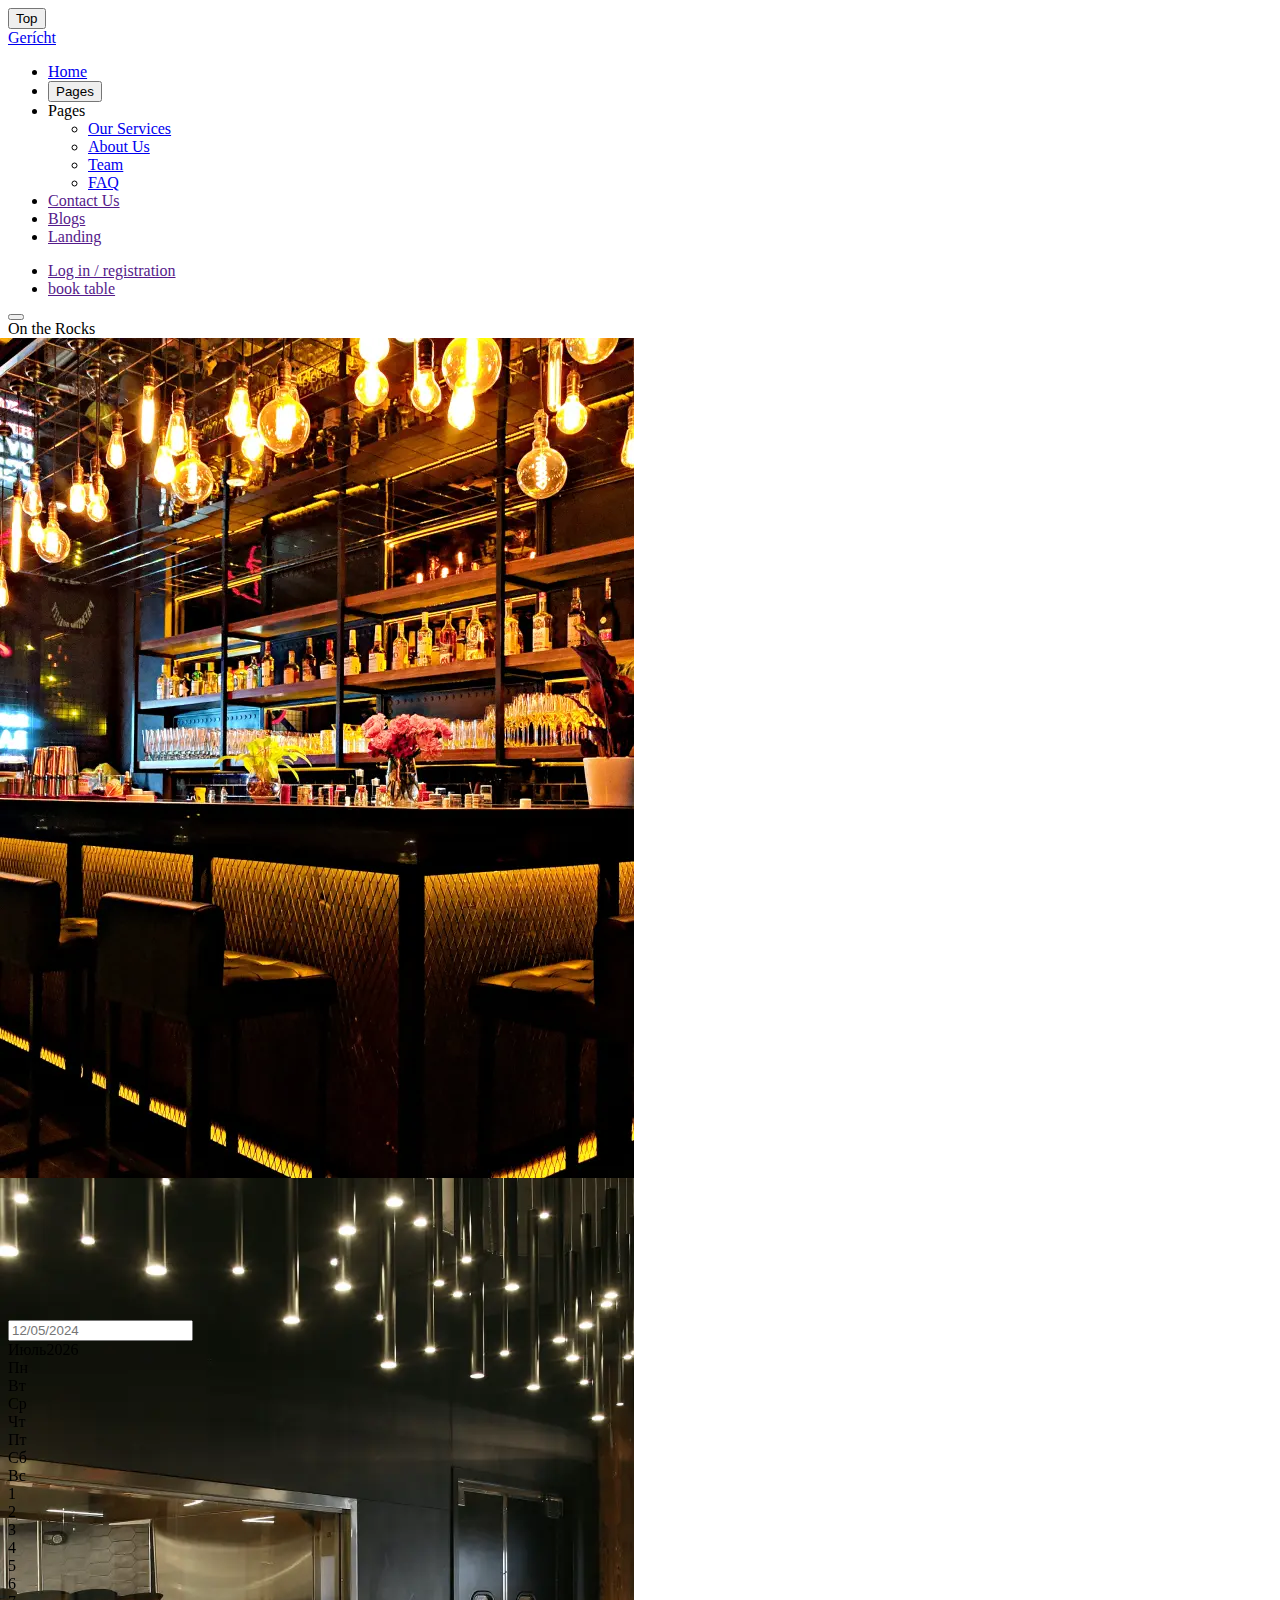
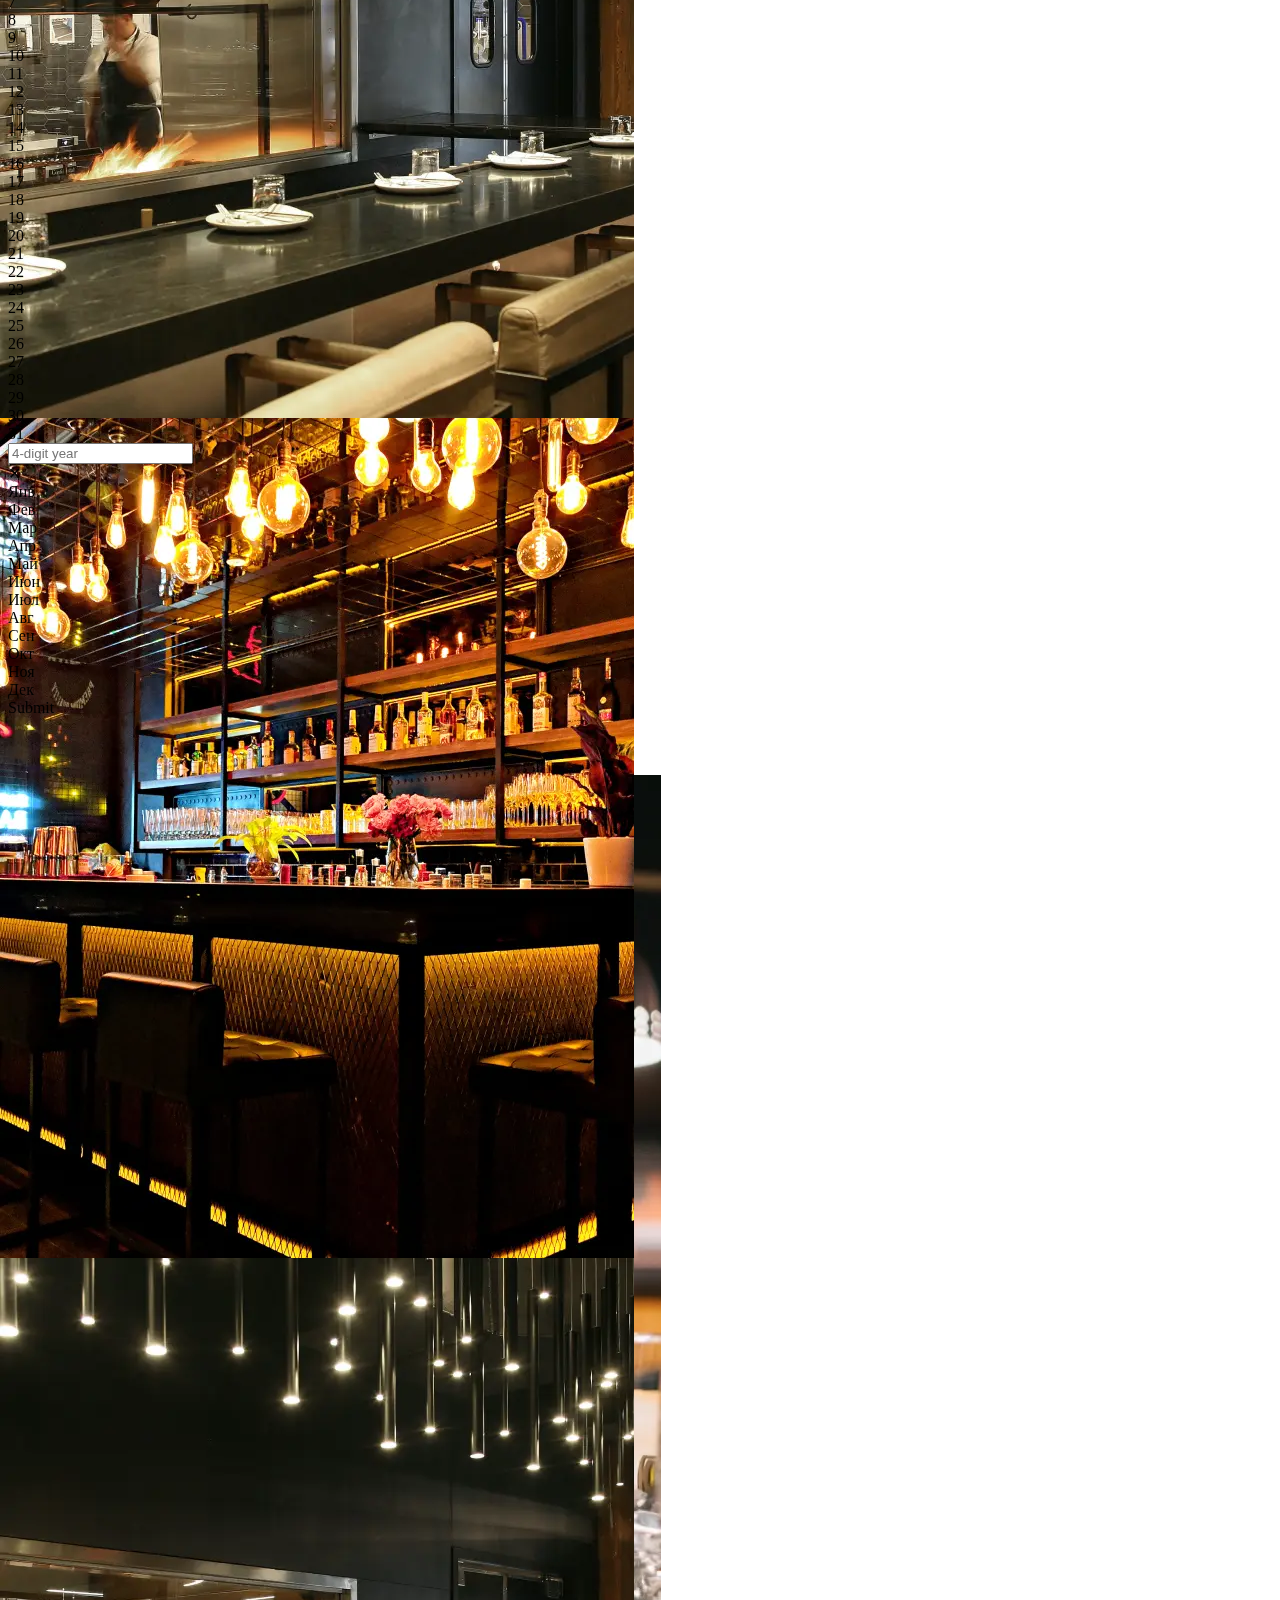
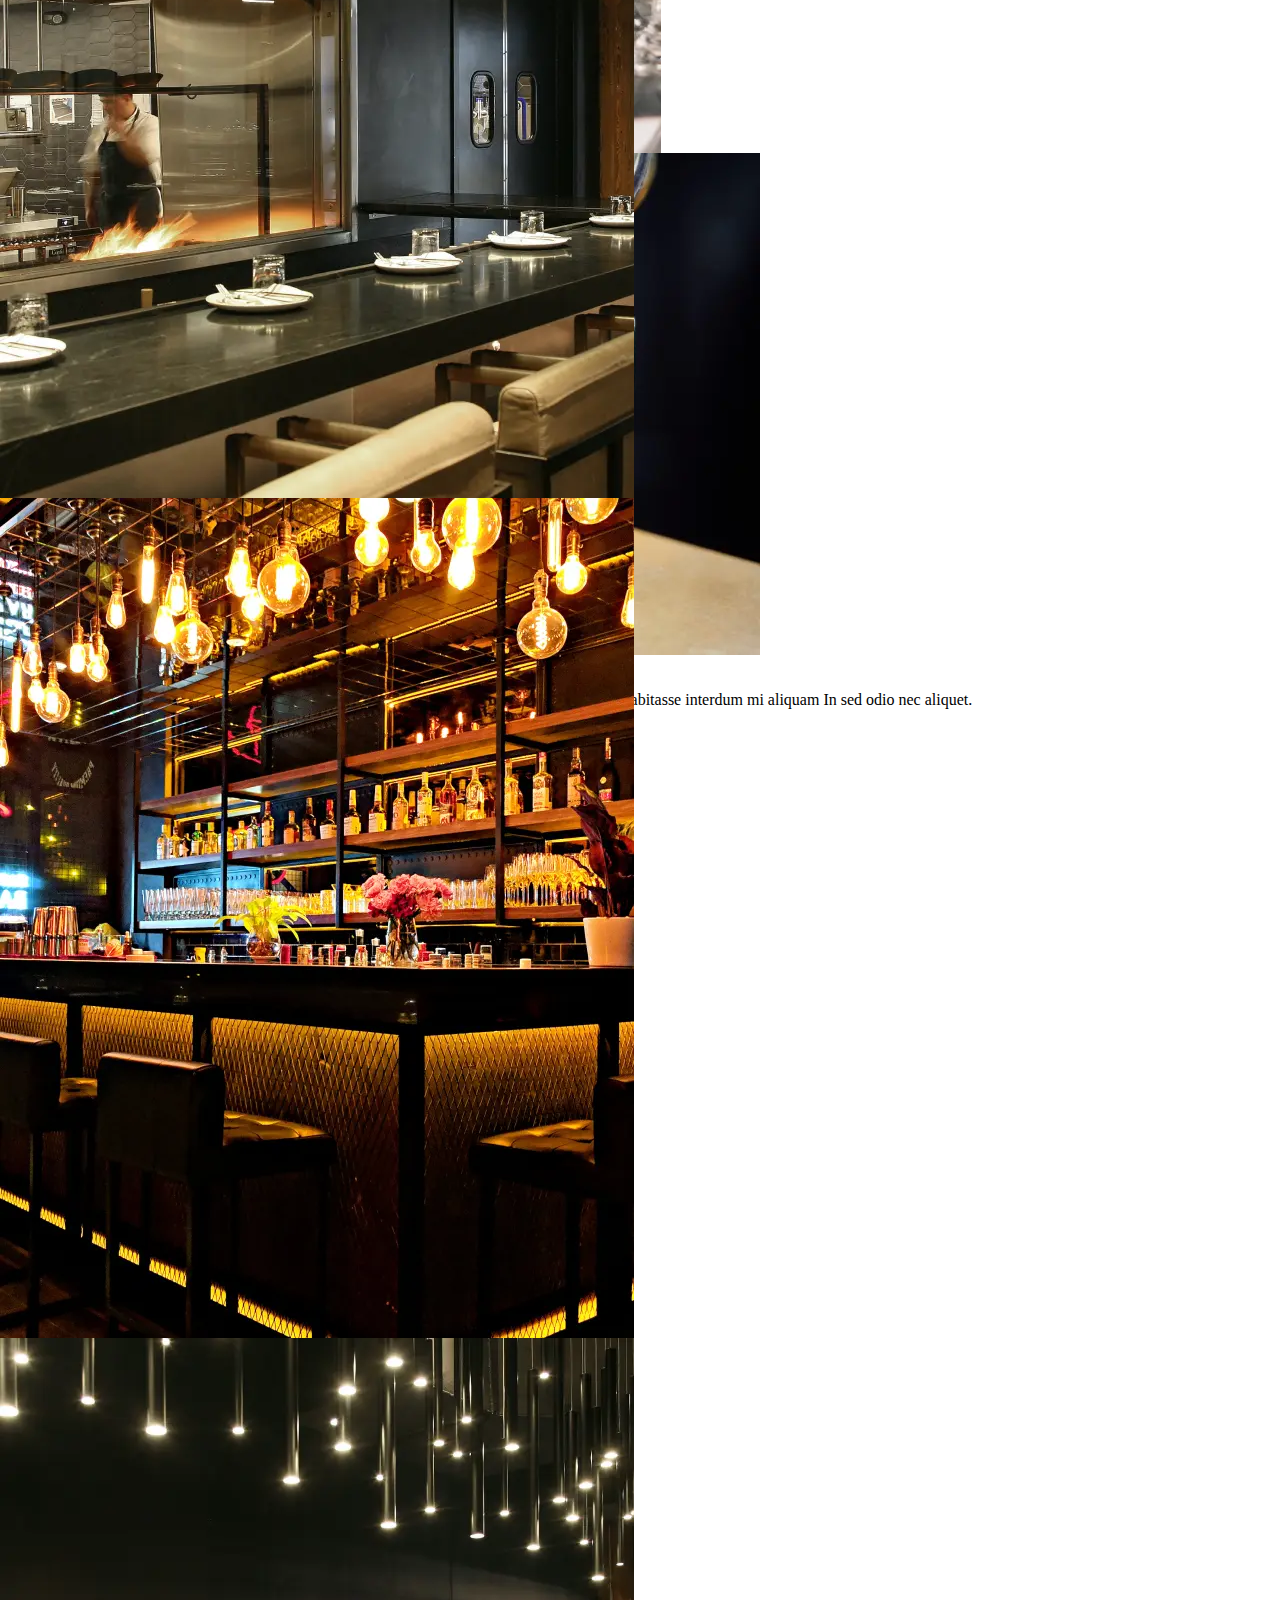
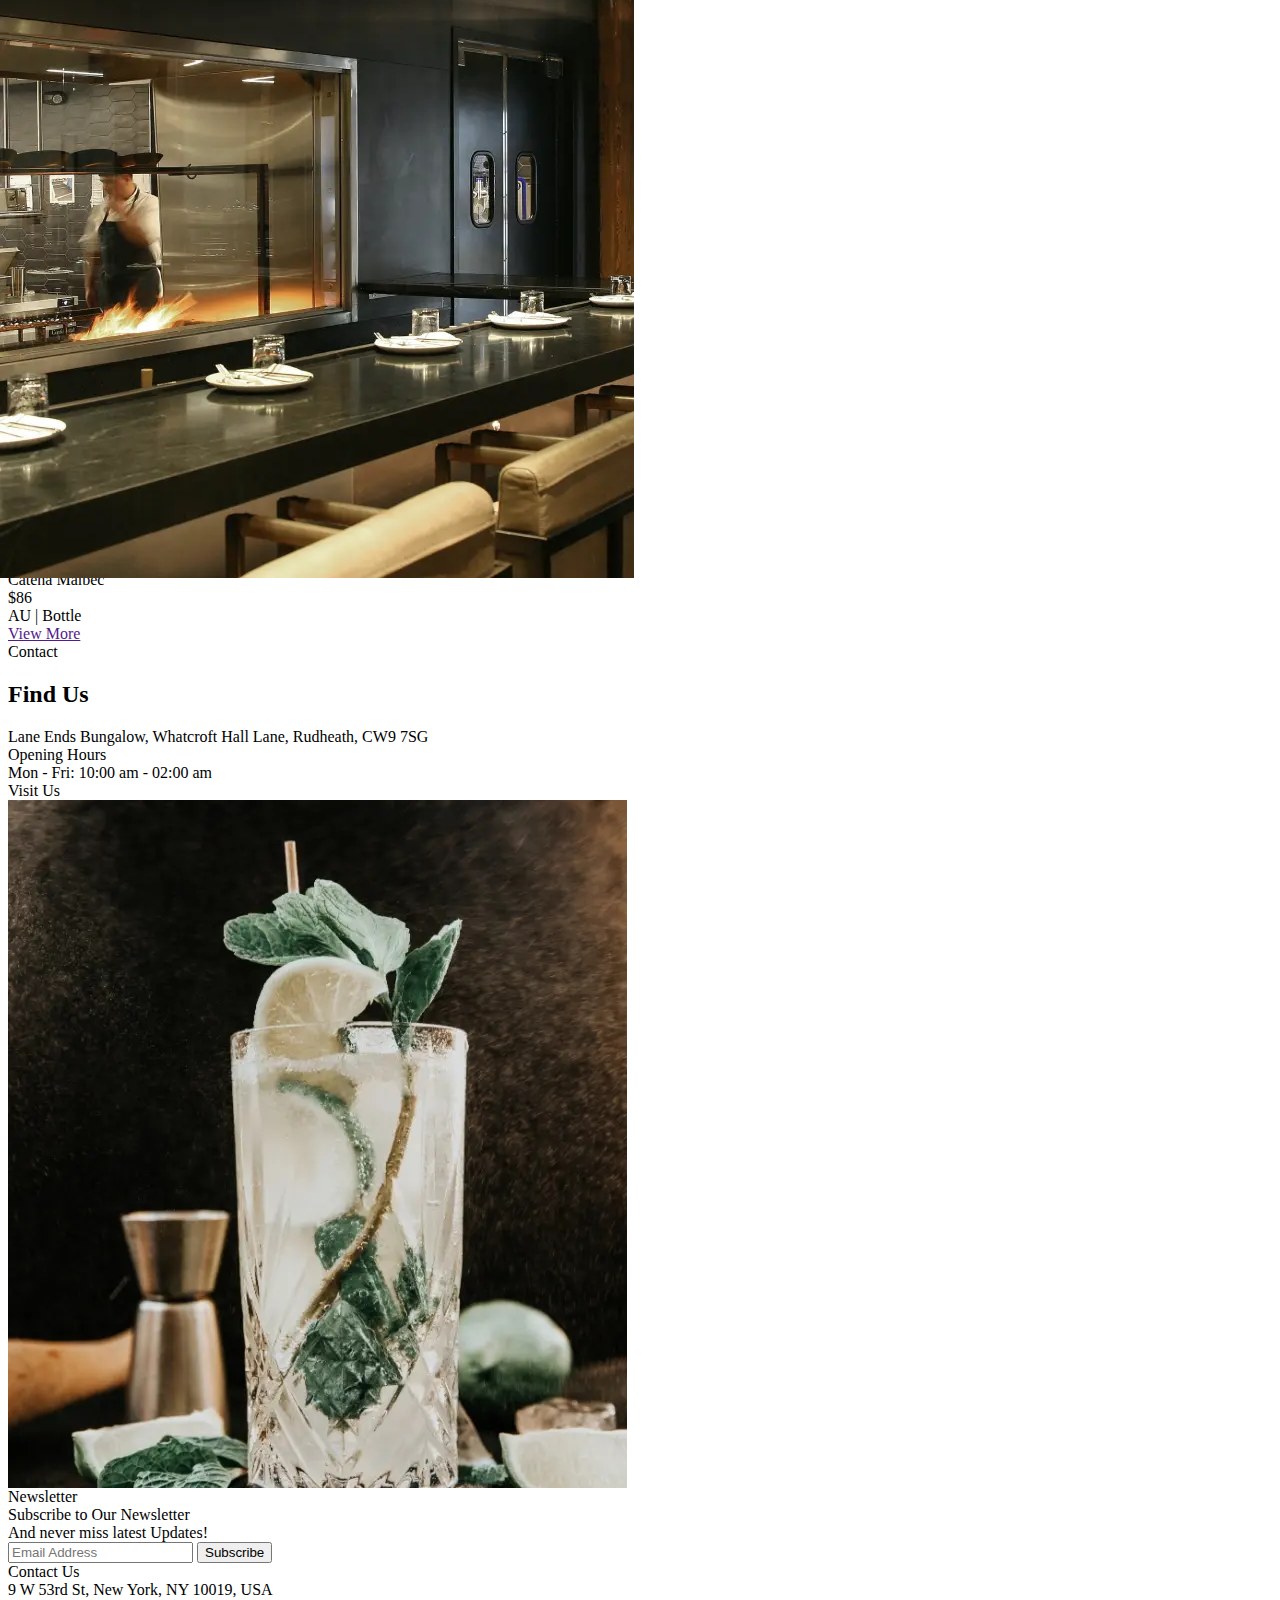
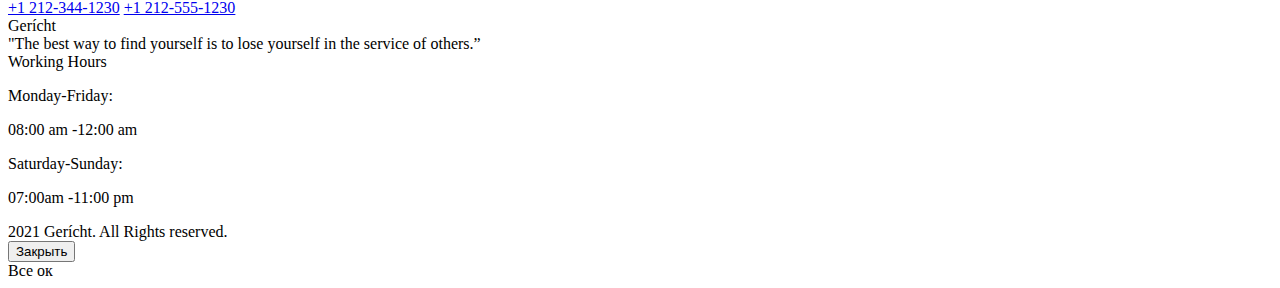
==== bar.html @ 3f808641 "Add files via upload" ====
<html lang="ru">

<head>
	<title>Bar</title>
	<meta charset="UTF-8">
	<meta name="format-detection" content="telephone=no">
	<link rel="stylesheet" href="css/style.min.css?_v=20240205184531">
	<link rel="shortcut icon" href="favicon.ico">
	<!-- <meta name="robots" content="noindex, nofollow"> -->
	<meta name="viewport" content="width=device-width, initial-scale=1.0, user-scalable=no">
</head>

<body>
	<button data-goto="rocks" type="button" class="body__scroll-top">Top</button>
	<div class="wrapper">
		<header id="header" data-scroll-show="2000000" class="header">
			<div class="header__container header__container_wide">
				<div class="header__column header__column_logo">
					<a href="../home.html" class="header__logo">Gerícht</a>
				</div>
				<div class="header__column header__column_wide">
					<div class="header__menu menu">
						<nav class="menu__body">
							<ul class="menu__list">
								<li class="menu__item"><a href="../home.html" class="menu__link">Home</a></li>
								<li dat-drop-mobile class="menu__item menu__link">
									<div data-spollers class="spollers">
										<div class="spollers__item header-spoller">
											<button type="button" data-spoller class="spollers__title">Pages</button>
											<div class="spollers__body">
												<ul class="pages-list">
													<li class="pages-item"><a href="../bar.html">Our Services</a></li>
													<li class="pages-item"><a href="../home.html">About Us</a></li>
													<li class="pages-item"><a href="../team.html">Team</a></li>
													<li class="pages-item"><a href="../faq.html">FAQ</a></li>
												</ul>
											</div>
										</div>
									</div>
								</li>
								<li dat-drop class="menu__item menu__link">Pages
									<ul class="pages-list">
										<li class="pages-item"><a href="../bar.html">Our Services</a></li>
										<li class="pages-item"><a href="../home.html">About Us</a></li>
										<li class="pages-item"><a href="../team.html">Team</a></li>
										<li class="pages-item"><a href="../faq.html">FAQ</a></li>
									</ul>
								</li>
								<li class="menu__item"><a href="" class="menu__link">Contact Us</a></li>
								<li class="menu__item"><a href="" class="menu__link">Blogs</a></li>
								<li class="menu__item"><a href="" class="menu__link">Landing</a></li>
							</ul>
						</nav>
					</div>
				</div>
				<div data-da=".menu__body,479.98" class="header__column header__column_auth">
					<ul class="header__auth auth-header">
						<li class="auth-header__item">
							<a href class="auth-header__link">Log in / registration</a>
						</li>
						<li class="auth-header__item">
							<a href class="auth-header__link">book table</a>
						</li>
					</ul>
				</div>
				<button type="button" class="icon-menu"><span></span></button>
			</div>
		</header>
		<main class="barpage">

			<section data-bg id="rocks" class="rocks">
				<div class="rocks__container rocks__container_wide">
					<div class="rocks__body">
						<span>On the Rocks</span>
						<div class="rocks__slider">
							<div class="rocks__swiper">
								<div class="rocks__slide">

									<div class="rocks__picture-ibg">
										<picture><source srcset="img/rocks/rocks-main-img-1.webp" type="image/webp"><img src="img/rocks/rocks-main-img-1.jpg" alt="rocks"></picture>
									</div>
								</div>
								<div class="rocks__slide">

									<div class="rocks__picture-ibg">
										<picture><source srcset="img/rocks/rocks-main-img-2.webp" type="image/webp"><img src="img/rocks/rocks-main-img-2.jpg" alt="rocks"></picture>
									</div>
								</div>
								<div class="rocks__slide">

									<div class="rocks__picture-ibg">
										<picture><source srcset="img/rocks/rocks-main-img-1.webp" type="image/webp"><img src="img/rocks/rocks-main-img-1.jpg" alt="rocks"></picture>
									</div>
								</div>
								<div class="rocks__slide">

									<div class="rocks__picture-ibg">
										<picture><source srcset="img/rocks/rocks-main-img-2.webp" type="image/webp"><img src="img/rocks/rocks-main-img-2.jpg" alt="rocks"></picture>
									</div>
								</div>
							</div>
						</div>

					</div>
					<div class="body-main-slider__controll rocks-controll"></div>
					<nav class="rocks__menu menu-rocks">
						<a href="home.html" class="menu-rocks__link">#Gericht</a>
						<a href="bar.html" class="menu-rocks__link menu-rocks__link_current">#Bar</a>
					</nav>
				</div>
			</section>

			<div class="barpage__body">
				<section class="book">
					<div data-decor class="book__container">
						<div class="book__body">
							<div class="book__header block-header">
								<div class="block-header__sub-title">Reservations</div>
								<h2 class="block-header__title">Book A Table</h2>
							</div>
							<form data-dev data-popup-massage="#formMessage" method="POST" action="#" class="book__form form-book">
								<div class="form-book__lines">
									<div class="form-book__line">
										<select name="form[]" class="form">
											<option value="1" selected>1 Person</option>
											<option value="2">2 Person</option>
											<option value="3">3 Person</option>
											<option value="4">4 Person</option>
										</select>
									</div>
									<div class="form-book__line">
										<div class="form-book__input _icon-select-arrow">
											<input autocomplete="off" type="text" name="form[]" data-error="Ошибка" data-required placeholder="12/05/2024" data-calendar class="input-dark">
										</div>
									</div>
									<div class="form-book__line">
										<select data-scroll name="form[]" class="form">
											<option value="1" selected>11:00 AM</option>
											<option value="2">12:00 AM</option>
											<option value="3">1:00 PM</option>
											<option value="4">2:00 PM</option>
											<option value="5">3:00 PM</option>
											<option value="6">4:00 PM</option>
											<option value="7">5:00 PM</option>
											<option value="8">6:00 PM</option>
										</select>
									</div>
								</div>
								<button type="submit" class="book__button button">Book Now</button>
							</form>
						</div>
					</div>
				</section>
				<section data-bg class="entertainment">
					<div data-decor class="entertainment__container_wide"></div>
					<div class="entertainment__container">
						<div class="entertainment__body">
							<div class="entertainment__column column-entertainment">
								<div class="column-entertainment__picture-ibg">
									<picture><source srcset="img/entertainment/entertainment.01.webp" type="image/webp"><img src="img/entertainment/entertainment.01.jpg" alt=""></picture>
								</div>
								<div class="column-entertainment__content content-entertainment">
									<div class="content-entertainment__picture-ibg">
										<picture><source srcset="img/entertainment/entertainment.02.webp" type="image/webp"><img src="img/entertainment/entertainment.02.jpg" alt=""></picture>
									</div>
									<div class="content-entertainment__header block-header_left">
										<div class="block-header__sub-title">About Us</div>
										<div class="block-header__title">Food, Drinks, entertainment in one</div>
									</div>
									<div class="content-entertainment__text">
										Adipiscing tempus ullamcorper lobortis odio tellus arcu volutpat. Risus placerat morbi volutpat habitasse interdum mi aliquam In sed odio nec aliquet.
									</div>
									<div class="content-entertainment__button button">
										Know More
									</div>
								</div>
							</div>
						</div>
					</div>
				</section>
				<section class="your-poison">
					<div class="your-poison__container">
						<div class="your-poison__body">
							<div class="your-poison__column column-your-poison">
								<div class="column-your-poison__header block-header">
									<div class="block-header__sub-title">Wide Range to choose from</div>
									<h3 class="block-header__title">What’s Your Poison?</h3>
								</div>
								<div class="column-your-poison__images">
									<div class="column-your-poison__image-ibg">
										<picture><source srcset="img/your-poison/poison-01.webp" type="image/webp"><img src="img/your-poison/poison-01.jpeg" alt=""></picture>
									</div>
									<div class="column-your-poison__image-ibg">
										<picture><source srcset="img/your-poison/poison-02.webp" type="image/webp"><img src="img/your-poison/poison-02.jpeg" alt=""></picture>
									</div>
									<div class="column-your-poison__image-ibg">
										<picture><source srcset="img/your-poison/poison-03.webp" type="image/webp"><img src="img/your-poison/poison-03.jpeg" alt=""></picture>
									</div>
								</div>
							</div>
						</div>
					</div>
				</section>
				<section class="happy-hours">
					<div class="happy-hours__container">
						<div class="happy-hours__body">
							<div class="happy-hours__title">Happy Hours</div>
							<div class="happy-hours__sub-title">Monday - Friday (4:00 Pm - 7:00 pm)</div>
						</div>
					</div>
				</section>
				<section class="special">
					<div data-decor class="bar-special__container_wide"></div>
					<div class="special__container bar-special__container">
						<div class="special__header block-header">
							<div class="block-header__sub-title">Menu that fits you palatte</div>
							<h2 class="block-header__title">Today’s Special</h2>
						</div>
						<div class="special__body">
							<div class="special__table table-special">
								<h3 class="table-special__title">Wine & Beer</h3>
								<div class="table-special__body">
									<div class="table-special__item">
										<div class="table-special__header">
											<div class="table-special__value">Chapel Hill Shiraz</div>
											<div class="table-special__price">$56</div>
										</div>
										<div class="table-special__info">AU | Bottle</div>
									</div>
									<div class="table-special__item">
										<div class="table-special__header">
											<div class="table-special__value">Catena Malbec</div>
											<div class="table-special__price">$86</div>
										</div>
										<div class="table-special__info">AU | Bottle</div>
									</div>
									<div class="table-special__item">
										<div class="table-special__header">
											<div class="table-special__value">La Vieille Rosé</div>
											<div class="table-special__price">$44</div>
										</div>
										<div class="table-special__info">AU | Bottle</div>
									</div>
									<div class="table-special__item">
										<div class="table-special__header">
											<div class="table-special__value">Catena Malbec</div>
											<div class="table-special__price">$86</div>
										</div>
										<div class="table-special__info">AU | Bottle</div>
									</div>
									<div class="table-special__item">
										<div class="table-special__header">
											<div class="table-special__value">La Vieille Rosé</div>
											<div class="table-special__price">$44</div>
										</div>
										<div class="table-special__info">AU | Bottle</div>
									</div>
								</div>
							</div>
							<div class="special__image">
								<picture><source srcset="img/mainpage/special/image.webp" type="image/webp"><img src="img/mainpage/special/image.png" alt="ЧТо-то"></picture>
							</div>
							<div class="special__table table-special">
								<h3 class="table-special__title">Cocktails</h3>
								<div class="table-special__body">
									<div class="table-special__item">
										<div class="table-special__header">
											<div class="table-special__value">Chapel Hill Shiraz</div>
											<div class="table-special__price">$56</div>
										</div>
										<div class="table-special__info">Aperol | Villa Marchesi prosecco | soda | 30ml</div>
									</div>
									<div class="table-special__item">
										<div class="table-special__header">
											<div class="table-special__value">Catena Malbec</div>
											<div class="table-special__price">$86</div>
										</div>
										<div class="table-special__info">AU | Bottle</div>
									</div>
									<div class="table-special__item">
										<div class="table-special__header">
											<div class="table-special__value">La Vieille Rosé</div>
											<div class="table-special__price">$44</div>
										</div>
										<div class="table-special__info">AU | Bottle</div>
									</div>
									<div class="table-special__item">
										<div class="table-special__header">
											<div class="table-special__value">Chapel Hill Shiraz</div>
											<div class="table-special__price">$56</div>
										</div>
										<div class="table-special__info">Aperol | Villa Marchesi prosecco | soda | 30ml</div>
									</div>
									<div class="table-special__item">
										<div class="table-special__header">
											<div class="table-special__value">Catena Malbec</div>
											<div class="table-special__price">$86</div>
										</div>
										<div class="table-special__info">AU | Bottle</div>
									</div>
								</div>
							</div>
						</div>
						<a href="" class="special__button button">View More</a>
					</div>
				</section>
				<section data-bg class="find-us">
					<div data-decor class="find-us__container_wide"></div>
					<div class="find-us__container">
						<div class="find-us__body">
							<div class="find-us__content content-find-us">
								<div class="content-find-us__header block-header_left">
									<div class="block-header__sub-title">Contact</div>
									<h2 class="block-header__title">Find Us</h2>
								</div>
								<div class="content-find-us__work-schedule work-schedule-find-us">
									<div class="work-schedule-find-us__adress">Lane Ends Bungalow, Whatcroft Hall Lane, Rudheath, CW9 7SG</div>
									<div class="work-schedule-find-us__title">Opening Hours</div>
									<div class="work-schedule-find-us__text">Mon - Fri: 10:00 am - 02:00 am</div>
								</div>
								<div class="content-find-us__button button">Visit Us</div>
							</div>
							<div class="find-us__picture-ibg">
								<picture><source srcset="img/find-us/find-us.webp" type="image/webp"><img src="img/find-us/find-us.jpeg" alt=""></picture>
							</div>
						</div>
					</div>
				</section>
				<section class="subscribe">
					<div class="subscribe__container">
						<div class="subscribe__body">
							<div class="subscribe__content">
								<div class="subscribe__header block-header">
									<div class="block-header__sub-title">Newsletter</div>
									<div class="block-header__title subscribe__title">Subscribe to Our Newsletter</div>
								</div>
								<div class="subscribe__post-title">And never miss latest Updates!</div>
								<div class="subscribe__mail mail-subscribe">
									<input type="email" placeholder="Email Address" required class="mail-subscribe__input">
									<button autocomplete type="button" class="mail-subscribe__button button">Subscribe</button>
								</div>
							</div>
						</div>

					</div>
				</section>

			</div>



		</main>
		<footer data-bg class="footer">

			<div class="footer__container">
				<div class="footer__body">
					<div class="footer__contacts contacts-footer">
						<div class="contacts-footer__title">Contact Us</div>
						<div class="contacts-footer__items">
							<div class="contacts-footer__item">9 W 53rd St, New York, NY 10019, USA</div>
							<a href="tel:+12123441230" class="contacts-footer__link">+1 212-344-1230</a>
							<a href="tel:+12123441230" class="contacts-footer__link">+1 212-555-1230</a>
						</div>
					</div>
					<div class="footer__main main-footer">
						<div class="main-footer__title">Gerícht</div>
						<div class="main-footer__text">"The best way to find yourself is to lose yourself in the service of others.”</div>
						<div class="main-footer__social social-footer">
							<a href="" class="social-footer__link _icon-facebook"></a>
							<a href="" class="social-footer__link _icon-twitter"></a>
							<a href="" class="social-footer__link _icon-instagram"></a>
						</div>
					</div>
					<div class="footer__contacts contacts-footer">
						<div class="contacts-footer__title">Working Hours</div>
						<div class="contacts-footer__items">
							<div class="contacts-footer__item">
								<p>Monday-Friday:</p>
								<p>08:00 am -12:00 am</p>
							</div>
							<div class="contacts-footer__item">
								<p>Saturday-Sunday:</p>
								<p>07:00am -11:00 pm</p>
							</div>
						</div>
					</div>
				</div>
				<div class="footer__copy">2021 Gerícht. All Rights reserved.</div>
			</div>
		</footer>
	</div>
	<div id="formMessage" aria-hidden="true" class="popup">
		<div class="popup__wrapper">
			<div class="popup__content">
				<button data-close type="button" class="popup__close">Закрыть</button>
				<div class="popup__text">
					Все ок
				</div>
			</div>
		</div>
	</div>
	<script src="js/app.min.js?_v=20240205184531"></script>
</body>

</html>
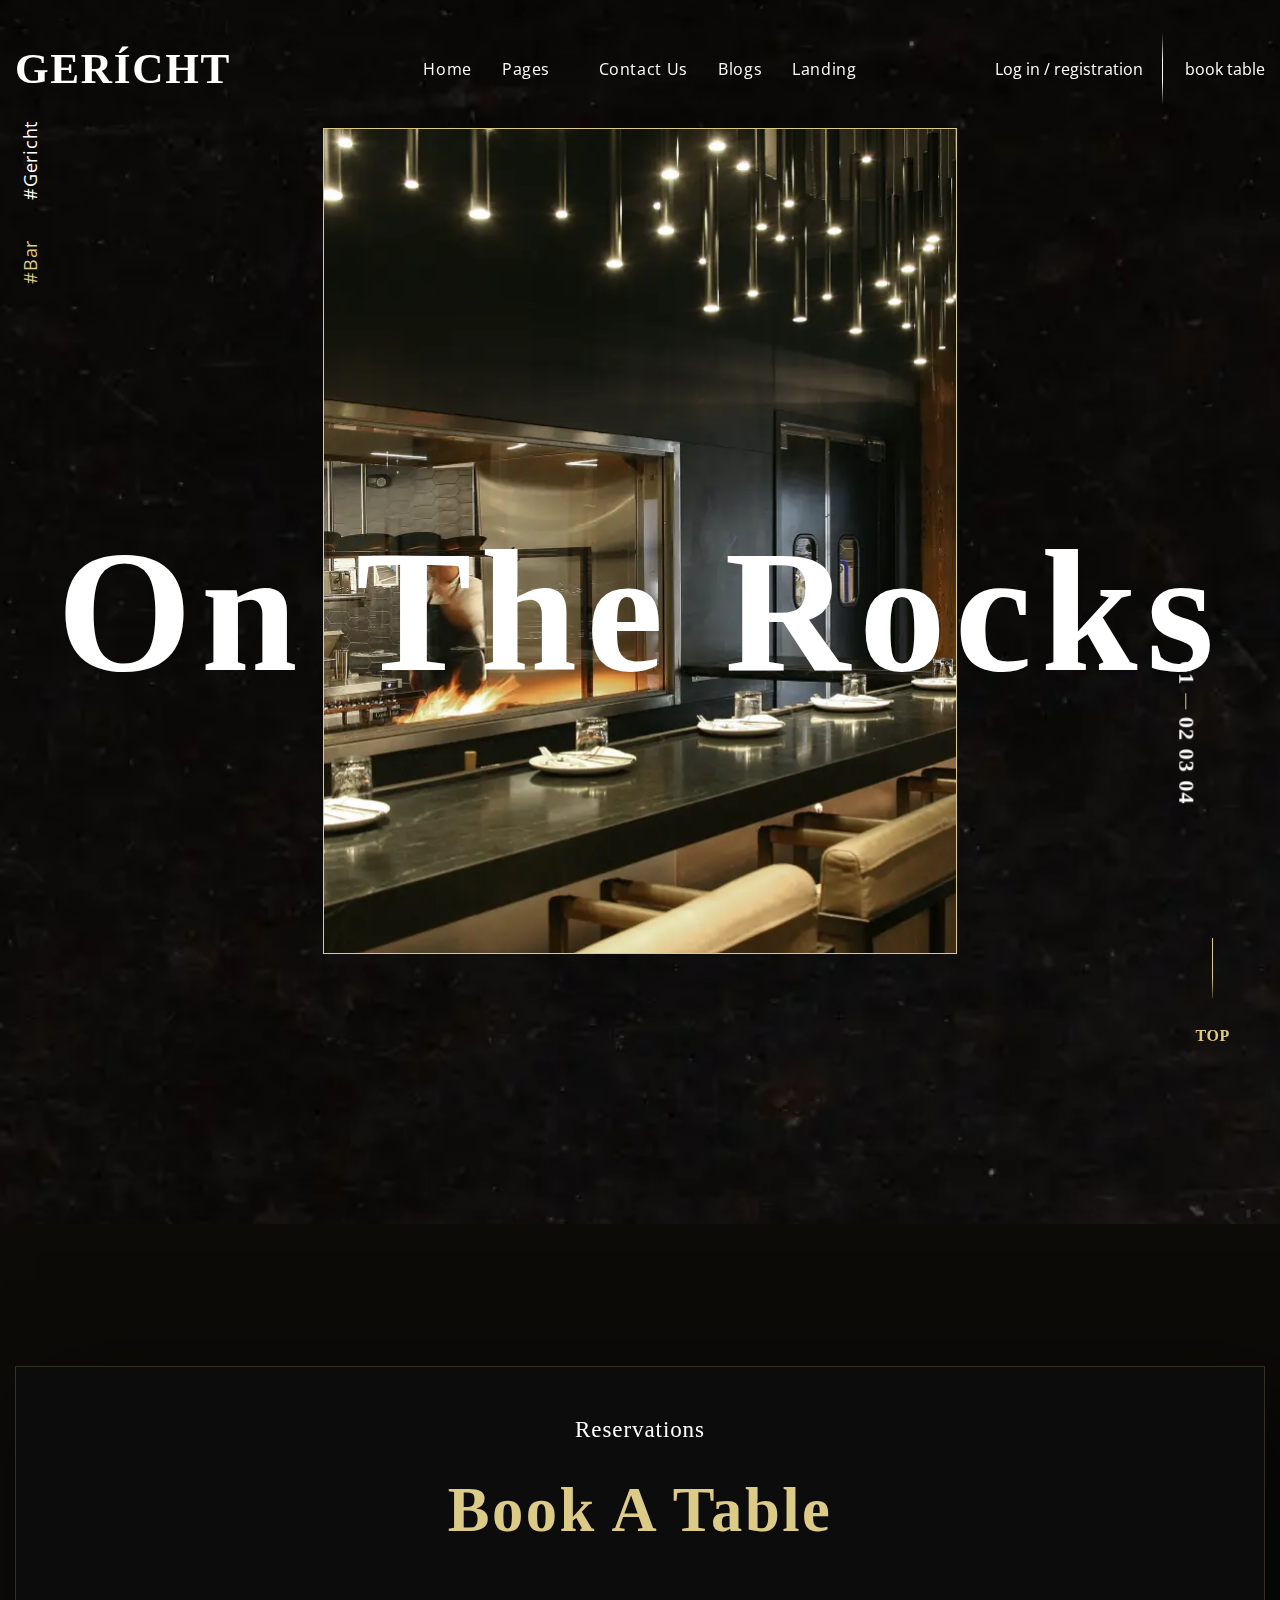
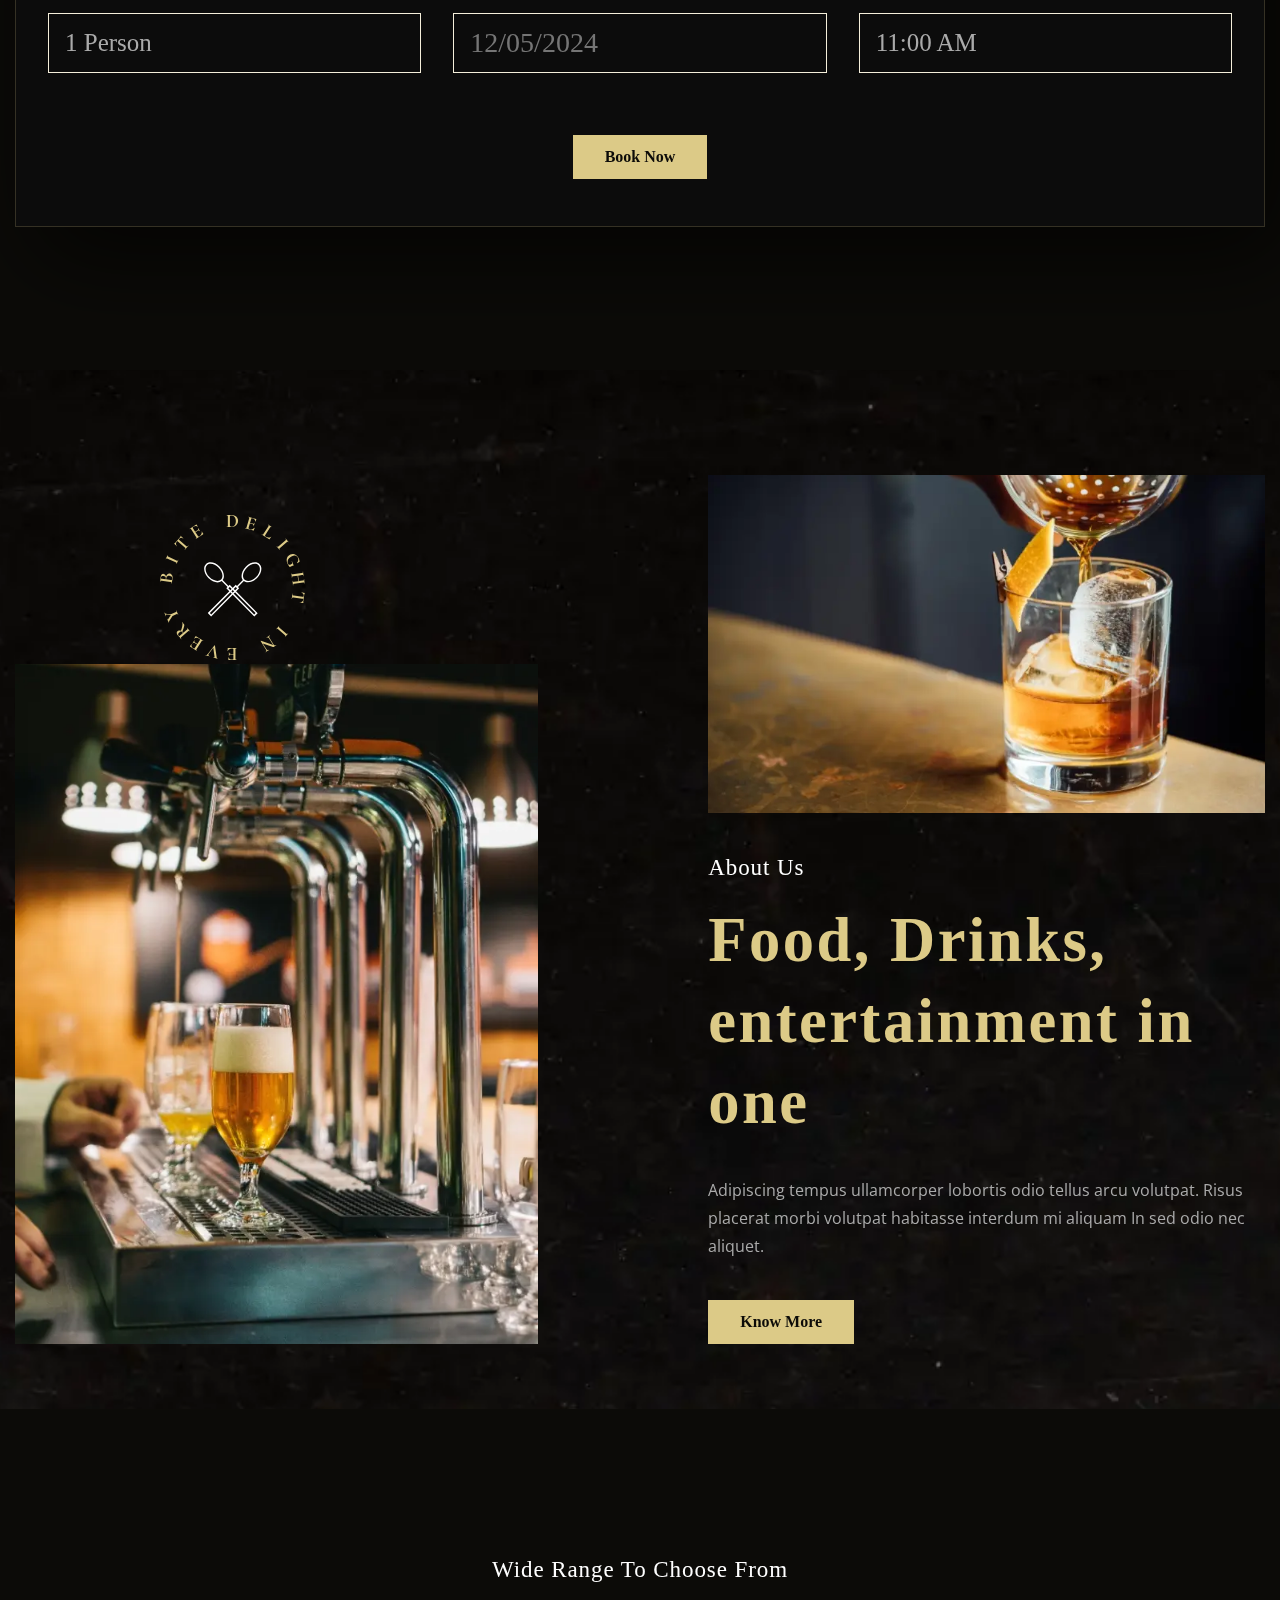
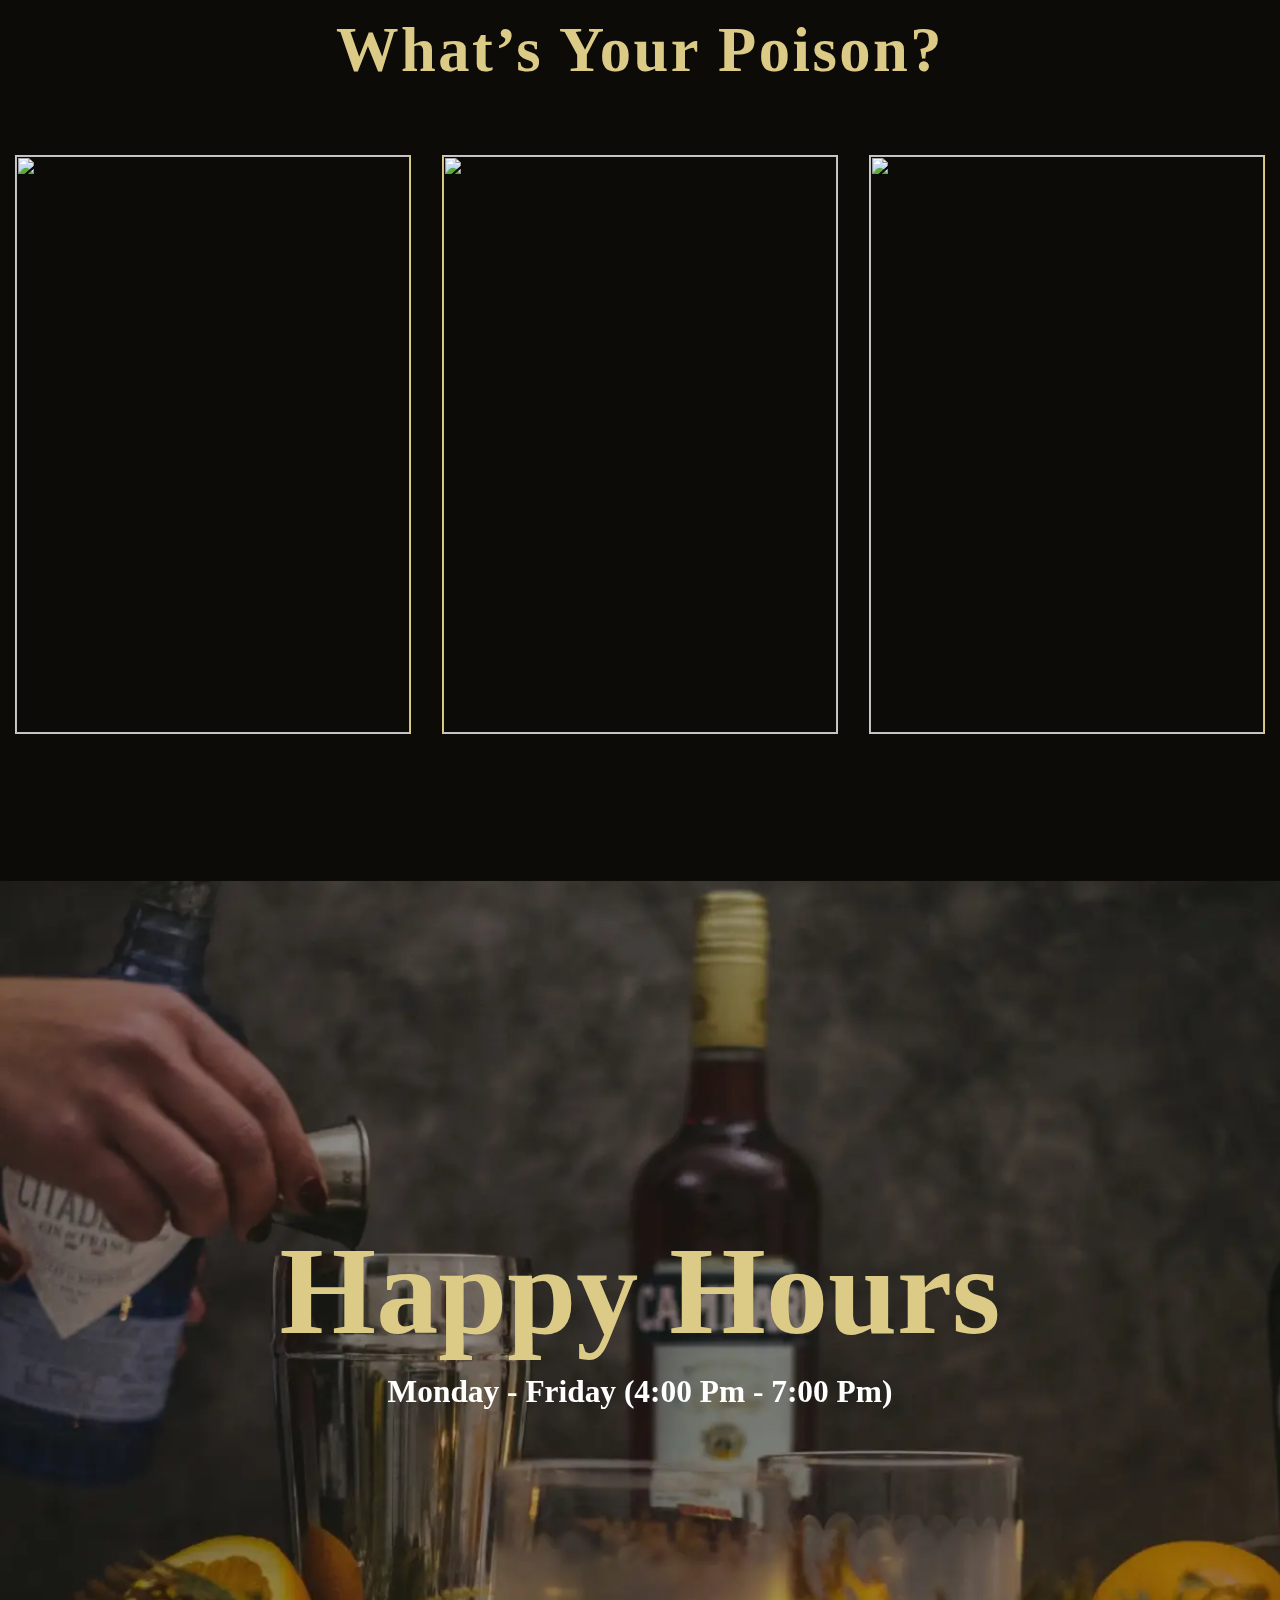
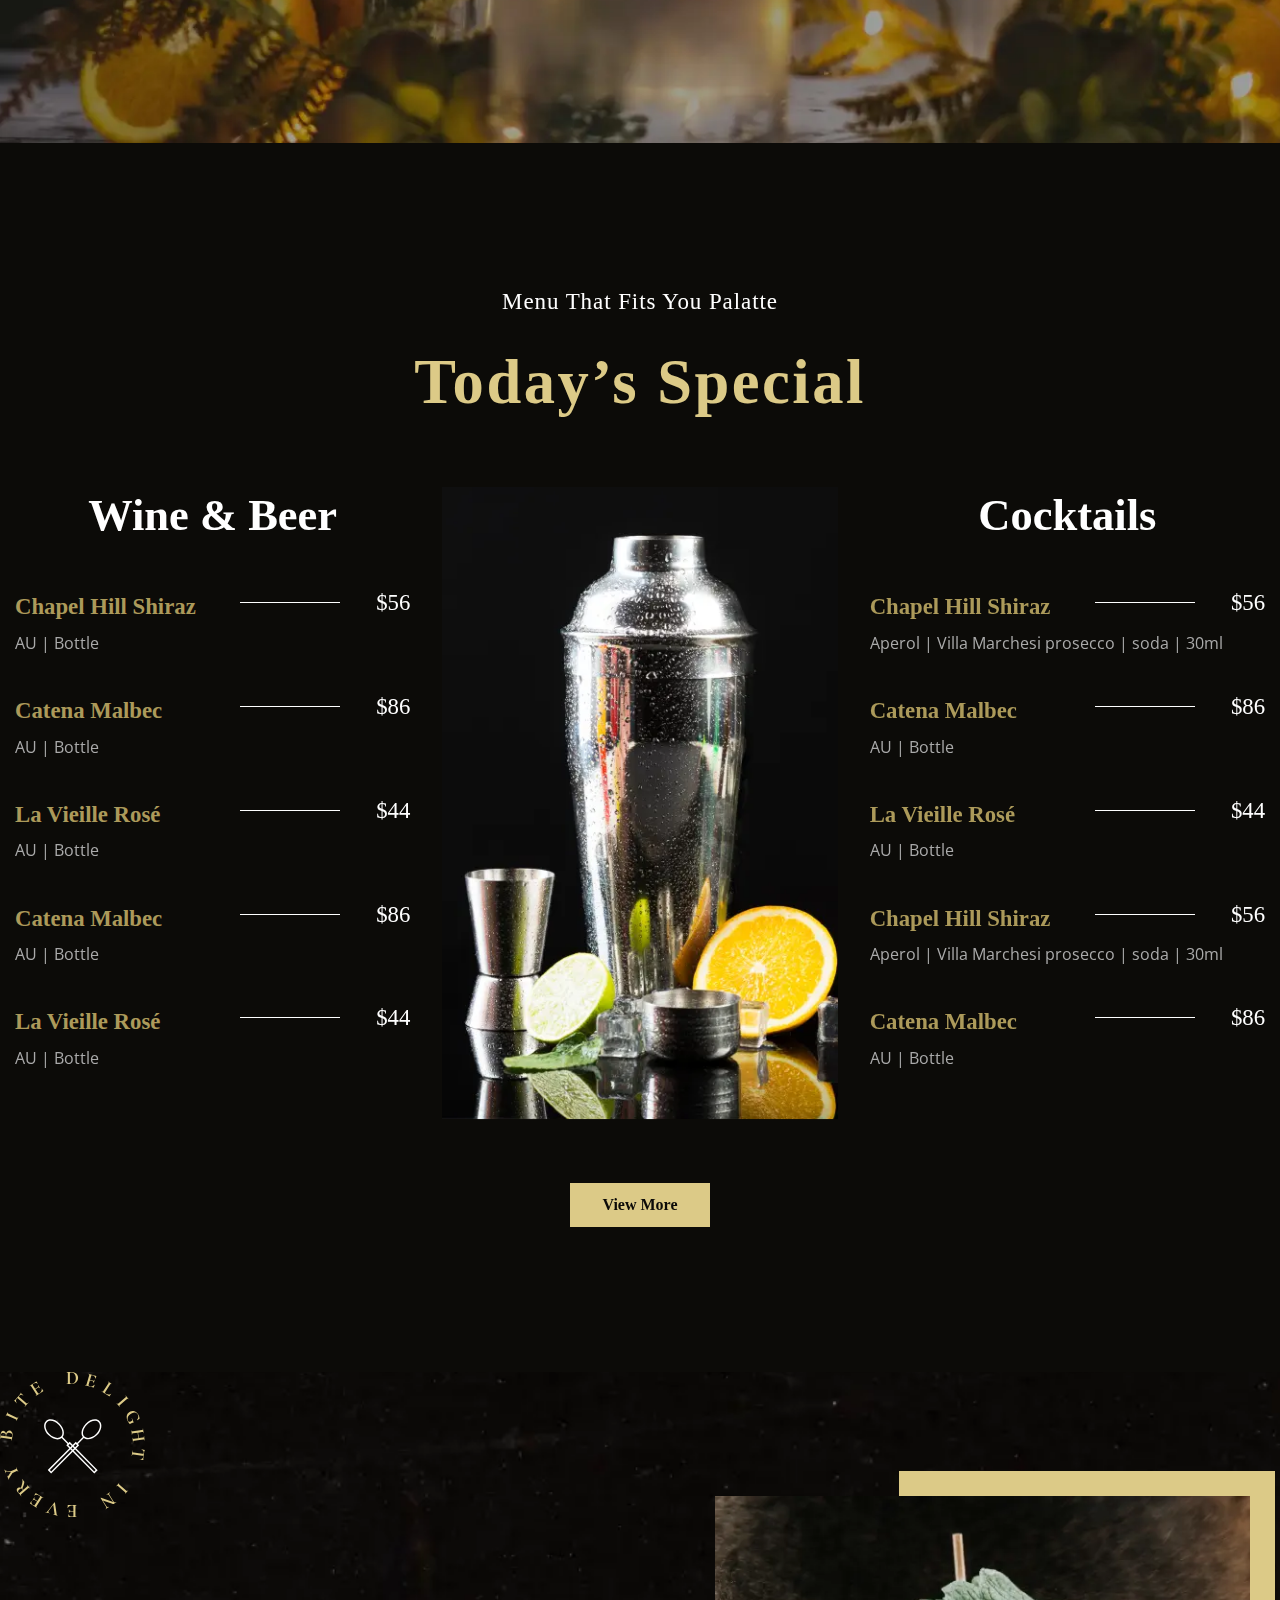
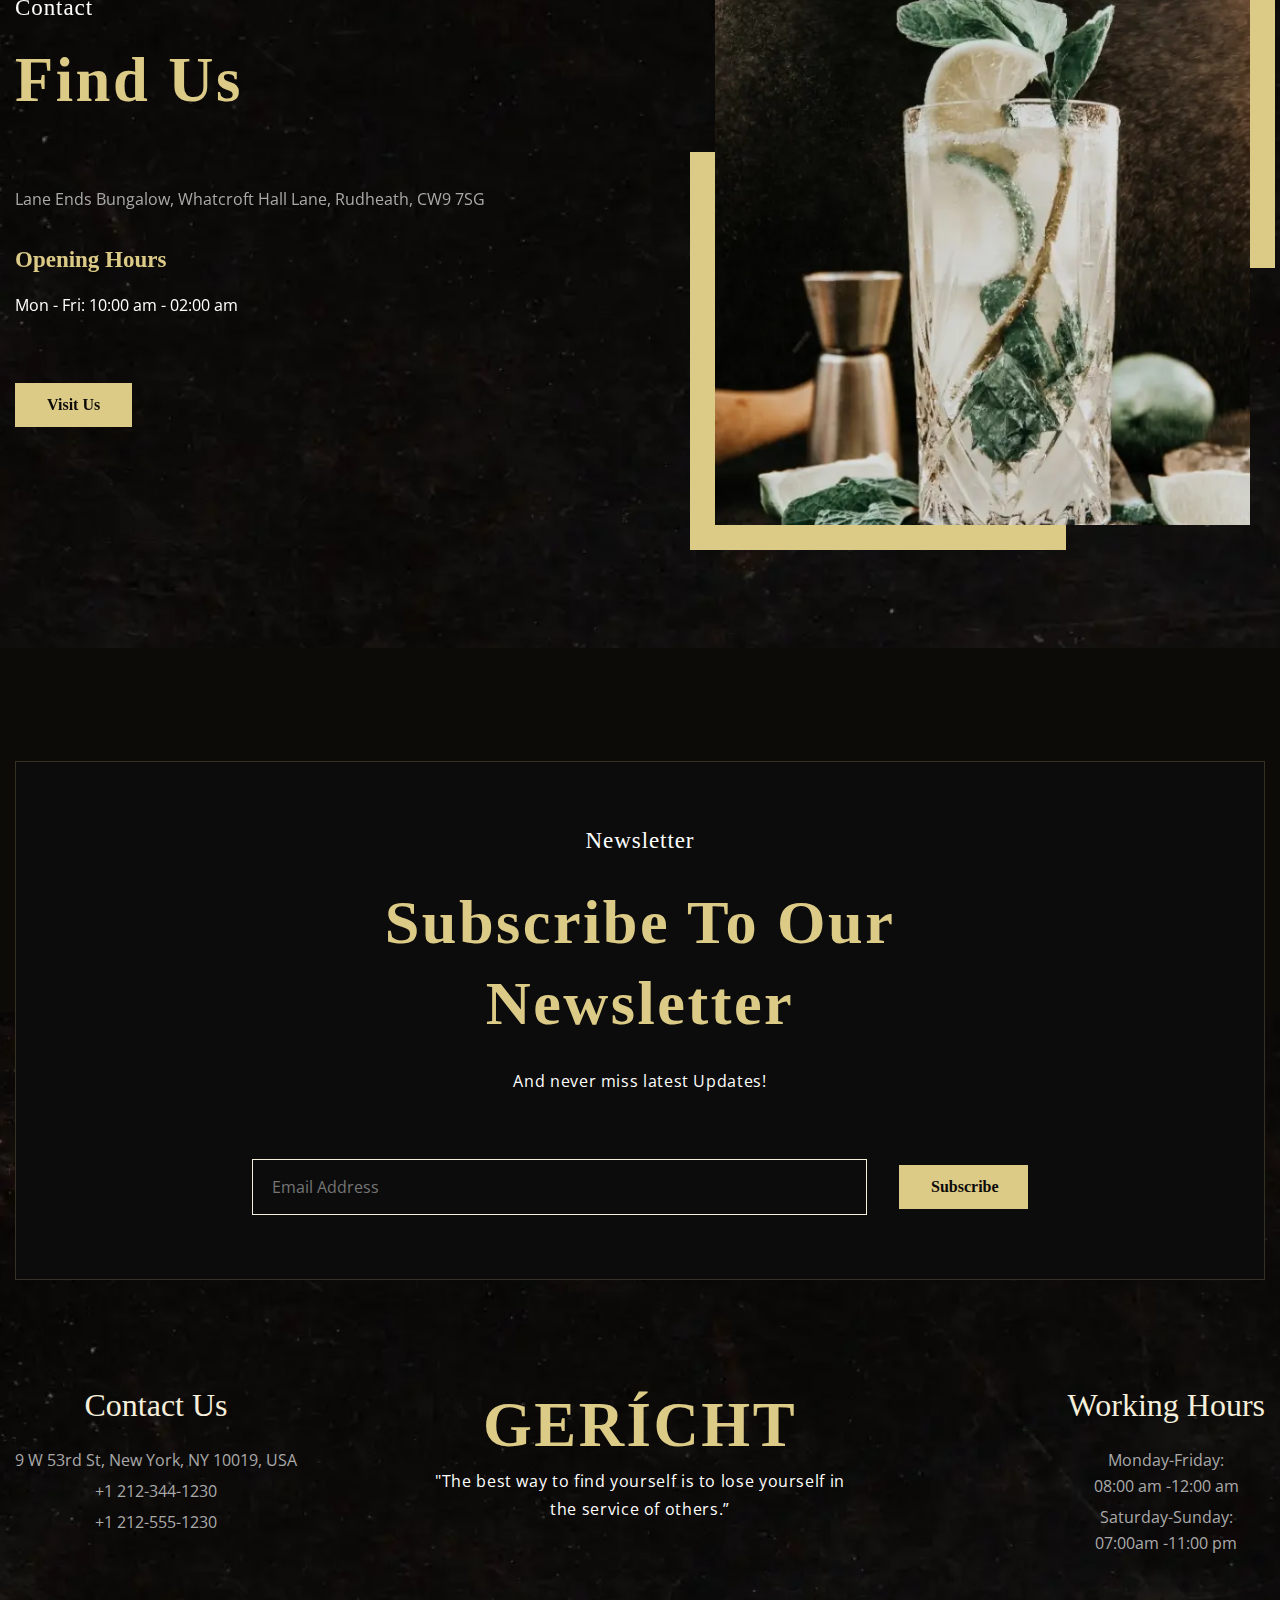
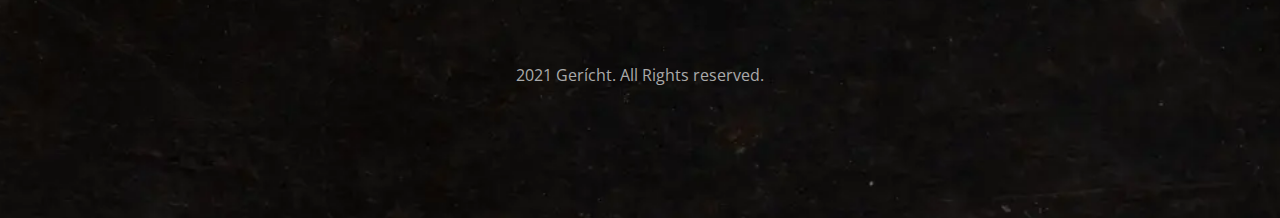
==== commit ff4bd609: "Add files via upload" ====
--- a/bar.html
+++ b/bar.html
@@ -16,23 +16,23 @@
 		<header id="header" data-scroll-show="2000000" class="header">
 			<div class="header__container header__container_wide">
 				<div class="header__column header__column_logo">
-					<a href="../home.html" class="header__logo">Gerícht</a>
+					<a href="index.html" class="header__logo">Gerícht</a>
 				</div>
 				<div class="header__column header__column_wide">
 					<div class="header__menu menu">
 						<nav class="menu__body">
 							<ul class="menu__list">
-								<li class="menu__item"><a href="../home.html" class="menu__link">Home</a></li>
+								<li class="menu__item"><a href="index.html" class="menu__link">Home</a></li>
 								<li dat-drop-mobile class="menu__item menu__link">
 									<div data-spollers class="spollers">
 										<div class="spollers__item header-spoller">
 											<button type="button" data-spoller class="spollers__title">Pages</button>
 											<div class="spollers__body">
 												<ul class="pages-list">
-													<li class="pages-item"><a href="../bar.html">Our Services</a></li>
-													<li class="pages-item"><a href="../home.html">About Us</a></li>
-													<li class="pages-item"><a href="../team.html">Team</a></li>
-													<li class="pages-item"><a href="../faq.html">FAQ</a></li>
+													<li class="pages-item"><a href="bar.html">Our Services</a></li>
+													<li class="pages-item"><a href="index.html">About Us</a></li>
+													<li class="pages-item"><a href="team.html">Team</a></li>
+													<li class="pages-item"><a href="faq.html">FAQ</a></li>
 												</ul>
 											</div>
 										</div>
@@ -40,10 +40,10 @@
 								</li>
 								<li dat-drop class="menu__item menu__link">Pages
 									<ul class="pages-list">
-										<li class="pages-item"><a href="../bar.html">Our Services</a></li>
-										<li class="pages-item"><a href="../home.html">About Us</a></li>
-										<li class="pages-item"><a href="../team.html">Team</a></li>
-										<li class="pages-item"><a href="../faq.html">FAQ</a></li>
+										<li class="pages-item"><a href="bar.html">Our Services</a></li>
+										<li class="pages-item"><a href="index.html">About Us</a></li>
+										<li class="pages-item"><a href="team.html">Team</a></li>
+										<li class="pages-item"><a href="faq.html">FAQ</a></li>
 									</ul>
 								</li>
 								<li class="menu__item"><a href="" class="menu__link">Contact Us</a></li>
@@ -104,7 +104,7 @@
 					</div>
 					<div class="body-main-slider__controll rocks-controll"></div>
 					<nav class="rocks__menu menu-rocks">
-						<a href="home.html" class="menu-rocks__link">#Gericht</a>
+						<a href="index.html" class="menu-rocks__link">#Gericht</a>
 						<a href="bar.html" class="menu-rocks__link menu-rocks__link_current">#Bar</a>
 					</nav>
 				</div>
--- a/css/style.min.css
+++ b/css/style.min.css
@@ -0,0 +1 @@
+@charset "UTF-8";@import url(https://fonts.googleapis.com/css?family=Open+Sans:regular,600,italic&display=swap);@font-face{font-family:CormorantUpright;font-display:swap;src:url(../fonts/CormorantUpright-Bold.woff2) format("woff2"),url(../fonts/CormorantUpright-Bold.woff) format("woff");font-weight:700;font-style:normal}@font-face{font-family:CormorantUpright;font-display:swap;src:url(../fonts/CormorantUpright-Regular.woff2) format("woff2"),url(../fonts/CormorantUpright-Regular.woff) format("woff");font-weight:400;font-style:normal}@font-face{font-family:CormorantUpright;font-display:swap;src:url(../fonts/CormorantUpright-SemiBold.woff2) format("woff2"),url(../fonts/CormorantUpright-SemiBold.woff) format("woff");font-weight:600;font-style:normal}@font-face{font-family:icons;font-display:swap;src:url(../fonts/icons.woff2) format("woff2"),url(../fonts/icons.woff) format("woff");font-weight:400;font-style:normal}.about-section__title::after,.block-header__sub-title::after,.column-customer__picture::before,.gallery__slide-ibg::before,.main-footer__text::after,.select__value:before,.slide-page__path span::before,.social__facebook::before,.social__instagram::before,.social__twitter::before,[class*=_icon-]:before,[dat-drop]::before{font-family:icons;font-style:normal;font-weight:400;font-variant:normal;text-transform:none;line-height:1;-webkit-font-smoothing:antialiased;-moz-osx-font-smoothing:grayscale}[class*=_icon-]:before{display:block}._icon-facebook:before,.social__facebook:before{content:"\e900"}._icon-instagram:before,.gallery__slide-ibg:before,.social__instagram:before{content:"\e901"}._icon-twitter:before,.social__twitter:before{content:"\e902"}._icon-quote:before,.column-customer__picture:before{content:"\e903"}._icon-select-arrow:before,.select__value:before,.slide-page__path span:before,[dat-drop]:before{content:"\e904"}._icon-spoon:before{content:"\e905"}*{padding:0;margin:0;border:0}*,:after,:before{-webkit-box-sizing:border-box;box-sizing:border-box}body,html{height:100%;min-width:320px}body{line-height:1;font-family:"Open Sans",sans-serif;font-size:1rem;-ms-text-size-adjust:100%;-moz-text-size-adjust:100%;-webkit-text-size-adjust:100%;-webkit-font-smoothing:antialiased}button,input,textarea{font-family:"Open Sans",sans-serif;font-size:inherit}button{cursor:pointer;color:inherit;background-color:inherit}a{-webkit-transition:color .3s ease 0s;transition:color .3s ease 0s;color:inherit}a:link,a:visited{text-decoration:none}a:hover{text-decoration:none}ul li{list-style:none}img{vertical-align:top}h1,h2,h3,h4,h5,h6{font-weight:inherit;font-size:inherit}body{color:#aaa;background-color:#0c0b08;-webkit-tap-highlight-color:rgba(255,255,255,0);-webkit-tap-highlight-color:transparent}.lock body{overflow:hidden;-ms-touch-action:none;touch-action:none}.wrapper{min-height:100%;display:-webkit-box;display:-ms-flexbox;display:flex;-webkit-box-orient:vertical;-webkit-box-direction:normal;-ms-flex-direction:column;flex-direction:column;overflow:hidden}.wrapper>main{position:relative;z-index:2;-webkit-box-flex:1;-ms-flex:1 1 auto;flex:1 1 auto}.wrapper>*{min-width:0}[class*=__container]{position:relative;z-index:2;max-width:81.25rem;-webkit-box-sizing:content-box;box-sizing:content-box;margin:0 auto;padding:0 .9375rem}[class*=__container_wide]{max-width:105rem}.button{padding:.5rem 2rem;font-weight:700;line-height:175%;background-color:#dcca87;color:#0c0b08;text-align:center;-webkit-transition:background-color .3s ease 0s;transition:background-color .3s ease 0s}input[type=email],input[type=tel],input[type=text],textarea{-webkit-appearance:none;-moz-appearance:none;appearance:none}input[type=email]:focus,input[type=tel]:focus,input[type=text]:focus,textarea:focus{outline:0}.input{border-radius:0!important;width:100%;display:block;padding:0 20px}.input-dark{border:1px solid #f5efdb;width:100%;height:60px;color:inherit;font-size:1.75rem;background-color:transparent;padding:0 1rem}.input-dark._form-error{border:1px solid red}textarea.input{resize:none;padding:0 0}.select{position:relative}.select__body{position:relative}.select__title{color:inherit;text-align:left;border:1px solid #f5efdb;cursor:pointer;width:100%;height:60px}.select__value{display:-webkit-box;display:-ms-flexbox;display:flex;-webkit-box-align:center;-ms-flex-align:center;align-items:center;height:30px;padding:0 16px;-webkit-box-pack:justify;-ms-flex-pack:justify;justify-content:space-between;-webkit-box-orient:horizontal;-webkit-box-direction:reverse;-ms-flex-direction:row-reverse;flex-direction:row-reverse;font-size:1.5625rem}.select__value:before{-ms-flex-item-align:stretch;-ms-grid-row-align:stretch;align-self:stretch;-webkit-box-flex:0;-ms-flex:0 0 10px;flex:0 0 10px;font-size:.625rem;-webkit-transition:all .3s ease 0s;transition:all .3s ease 0s;display:-webkit-box;display:-ms-flexbox;display:flex;-webkit-box-pack:center;-ms-flex-pack:center;justify-content:center;-webkit-box-align:center;-ms-flex-align:center;align-items:center}._select-open .select__value:before{-webkit-transform:rotate(-180deg);-ms-transform:rotate(-180deg);transform:rotate(-180deg)}.select__text{-webkit-box-flex:1;-ms-flex:1 1 auto;flex:1 1 auto}.select__input{width:100%;background-color:transparent;height:100%}.select__options{position:absolute;top:calc(100% - 1px);border-radius:0 0 4px 4px;min-width:100%;left:0;background-color:#0c0b08;border:1px solid #f5efdb;border-top:0;padding:0 0 10px 0}.select__scroll{overflow-y:auto;overflow-x:hidden;max-height:200px}.select__scroll .simplebar-scrollbar::before{background-color:#ac9a5a}.select__option{width:100%;display:block;text-align:left;cursor:pointer;padding:10px 15px;font-size:1.5625rem;color:inherit}.select__option._select-selected{background-color:#eee}.select__row{display:-webkit-inline-box;display:-ms-inline-flexbox;display:inline-flex;-webkit-box-align:center;-ms-flex-align:center;align-items:center}.select._select-open{z-index:5}._select-tag{cursor:pointer}body::after{content:"";background-color:rgba(0,0,0,.5);position:fixed;width:100%;height:100%;top:0;left:0;opacity:0;-webkit-transition:opacity .8s ease 0s;transition:opacity .8s ease 0s;pointer-events:none}body.popup-show::after{opacity:1}.popup{position:fixed;top:0;left:0;bottom:0;right:0;z-index:100;padding:30px 10px;-webkit-transition:visibility .8s ease 0s;transition:visibility .8s ease 0s;visibility:hidden}.popup_show{visibility:visible;overflow:auto}.popup_show .popup__content{-webkit-transform:scale(1);-ms-transform:scale(1);transform:scale(1)}.popup__wrapper{display:-webkit-box;display:-ms-flexbox;display:flex;-webkit-box-orient:vertical;-webkit-box-direction:normal;-ms-flex-direction:column;flex-direction:column;-webkit-box-align:center;-ms-flex-align:center;align-items:center;min-height:100%;-webkit-box-flex:1;-ms-flex:1 1 auto;flex:1 1 auto;width:100%;display:flex;-webkit-box-pack:center;-ms-flex-pack:center;justify-content:center;align-items:center}.popup__content{-webkit-transform:scale(0);-ms-transform:scale(0);transform:scale(0);-webkit-transition:all .3s ease 0s;transition:all .3s ease 0s;background-color:#4f284f;padding:20px;width:100%;max-width:900px;border-radius:20px}.qs-datepicker-container{margin:5px;font-size:1rem;font-family:sans-serif;color:#000;position:absolute;width:15.625em;display:-webkit-box;display:-ms-flexbox;display:flex;-webkit-box-orient:vertical;-webkit-box-direction:normal;-ms-flex-direction:column;flex-direction:column;z-index:9001;-webkit-user-select:none;-moz-user-select:none;-ms-user-select:none;user-select:none;overflow:hidden;background:#000;-webkit-box-shadow:0 1.25em 1.25em -.9375em rgba(0,0,0,.3);box-shadow:0 1.25em 1.25em -.9375em rgba(0,0,0,.3);border-right:1px solid #fff;border-left:1px solid #f1ad70;padding:5px}.qs-datepicker-container:after,.qs-datepicker-container:before{content:"";width:100%;height:2px;left:0;z-index:2;position:absolute;background-image:-webkit-gradient(linear,left top,right top,from(#f1ad70),to(#fffdf2));background-image:linear-gradient(to right,#f1ad70 0,#fffdf2 100%)}.qs-datepicker-container:before{top:0}.qs-datepicker-container:after{bottom:0}.qs-datepicker-container *{-webkit-box-sizing:border-box;box-sizing:border-box}.qs-datepicker-container.qs-centered{position:fixed;top:50%;left:50%;-webkit-transform:translate(-50%,-50%);-ms-transform:translate(-50%,-50%);transform:translate(-50%,-50%)}.qs-datepicker-container.qs-hidden{display:none}.qs-datepicker .qs-overlay{position:absolute;top:0;left:0;background:rgba(0,0,0,.75);color:#fff;width:100%;height:100%;padding:.5em;z-index:1;opacity:1;-webkit-transition:opacity .3s;transition:opacity .3s;display:-webkit-box;display:-ms-flexbox;display:flex;-webkit-box-orient:vertical;-webkit-box-direction:normal;-ms-flex-direction:column;flex-direction:column}.qs-datepicker .qs-overlay.qs-hidden{opacity:0;z-index:-1}.qs-datepicker .qs-overlay .qs-overlay-year{background:rgba(0,0,0,0);border:none;border-bottom:1px solid #fff;border-radius:0;color:#fff;font-size:.875em;padding:.25em 0;width:80%;text-align:center;margin:0 auto;display:block}.qs-datepicker .qs-overlay .qs-overlay-year::-webkit-inner-spin-button{-webkit-appearance:none}.qs-datepicker .qs-overlay .qs-close{padding:.5em;cursor:pointer;position:absolute;top:0;right:0}.qs-datepicker .qs-overlay .qs-submit{border:1px solid #fff;border-radius:.26392em;padding:.5em;margin:0 auto auto;cursor:pointer;background:hsla(0,0%,50.2%,.4)}.qs-datepicker .qs-overlay .qs-submit.qs-disabled{color:grey;border-color:grey;cursor:not-allowed}.qs-datepicker .qs-overlay .qs-overlay-month-container{display:-webkit-box;display:-ms-flexbox;display:flex;-ms-flex-wrap:wrap;flex-wrap:wrap;-webkit-box-flex:1;-ms-flex-positive:1;flex-grow:1}.qs-datepicker .qs-overlay .qs-overlay-month{display:-webkit-box;display:-ms-flexbox;display:flex;-webkit-box-pack:center;-ms-flex-pack:center;justify-content:center;-webkit-box-align:center;-ms-flex-align:center;align-items:center;width:33.33333%;cursor:pointer;opacity:.5;-webkit-transition:opacity .15s;transition:opacity .15s}.qs-datepicker .qs-overlay .qs-overlay-month.active,.qs-datepicker .qs-overlay .qs-overlay-month:hover{opacity:1}.qs-datepicker .qs-controls{width:100%;display:-webkit-box;display:-ms-flexbox;display:flex;-webkit-box-pack:justify;-ms-flex-pack:justify;justify-content:space-between;-webkit-box-align:center;-ms-flex-align:center;align-items:center;-webkit-box-flex:1;-ms-flex-positive:1;flex-grow:1;-ms-flex-negative:0;flex-shrink:0;background:#000;color:#fff;-webkit-filter:blur(0);filter:blur(0);-webkit-transition:-webkit-filter .3s;transition:-webkit-filter .3s;transition:filter .3s;transition:filter .3s,-webkit-filter .3s}.qs-datepicker .qs-controls.qs-blur{-webkit-filter:blur(5px);filter:blur(5px)}.qs-datepicker .qs-arrow{height:1.5625em;width:1.5625em;position:relative;cursor:pointer;border-radius:.26392em;-webkit-transition:background .15s;transition:background .15s}.qs-datepicker .qs-arrow:hover{background:rgba(0,0,0,.1)}.qs-datepicker .qs-arrow:hover.qs-left:after{border-right-color:#000}.qs-datepicker .qs-arrow:hover.qs-right:after{border-left-color:#000}.qs-datepicker .qs-arrow:after{content:"";border:.39062em solid transparent;position:absolute;top:50%;-webkit-transition:border .2s;transition:border .2s}.qs-datepicker .qs-arrow.qs-left:after{border-right-color:grey;right:50%;-webkit-transform:translate(25%,-50%);-ms-transform:translate(25%,-50%);transform:translate(25%,-50%)}.qs-datepicker .qs-arrow.qs-right:after{border-left-color:grey;left:50%;-webkit-transform:translate(-25%,-50%);-ms-transform:translate(-25%,-50%);transform:translate(-25%,-50%)}.qs-datepicker .qs-month-year{font-weight:700;-webkit-transition:border .2s;transition:border .2s;border-bottom:1px solid transparent;cursor:pointer}.qs-datepicker .qs-month-year:hover{border-bottom:1px solid grey}.qs-datepicker .qs-month-year:active:focus,.qs-datepicker .qs-month-year:focus{outline:0}.qs-datepicker .qs-month{padding-right:.5ex}.qs-datepicker .qs-year{padding-left:.5ex}.qs-datepicker .qs-squares{display:-webkit-box;display:-ms-flexbox;display:flex;color:#fff;-ms-flex-wrap:wrap;flex-wrap:wrap;padding:.3125em;-webkit-filter:blur(0);filter:blur(0);-webkit-transition:-webkit-filter .3s;transition:-webkit-filter .3s;transition:filter .3s;transition:filter .3s,-webkit-filter .3s}.qs-datepicker .qs-squares.qs-blur{-webkit-filter:blur(5px);filter:blur(5px)}.qs-datepicker .qs-square{width:14.28571%;height:1.5625em;display:-webkit-box;display:-ms-flexbox;display:flex;-webkit-box-align:center;-ms-flex-align:center;align-items:center;-webkit-box-pack:center;-ms-flex-pack:center;justify-content:center;cursor:pointer;-webkit-transition:background .1s;transition:background .1s;border-radius:.26392em}.qs-datepicker .qs-square.qs-current{font-weight:700}.qs-datepicker .qs-square.qs-current span{text-decoration:underline}.qs-datepicker .qs-square.qs-active{background:#fff;color:#000}.qs-datepicker .qs-square.qs-range-date-start:not(.qs-range-date-6){border-top-right-radius:0;border-bottom-right-radius:0}.qs-datepicker .qs-square.qs-range-date-middle{background:#d4ebf2}.qs-datepicker .qs-square.qs-range-date-middle:not(.qs-range-date-0):not(.qs-range-date-6){border-radius:0}.qs-datepicker .qs-square.qs-range-date-middle.qs-range-date-0{border-top-right-radius:0;border-bottom-right-radius:0}.qs-datepicker .qs-square.qs-range-date-end:not(.qs-range-date-0),.qs-datepicker .qs-square.qs-range-date-middle.qs-range-date-6{border-top-left-radius:0;border-bottom-left-radius:0}.qs-datepicker .qs-square.qs-disabled span{opacity:.2}.qs-datepicker .qs-square.qs-empty{cursor:default}.qs-datepicker .qs-square.qs-disabled{cursor:not-allowed}.qs-datepicker .qs-square.qs-day{cursor:default;font-weight:700;color:grey}.qs-datepicker .qs-square:not(.qs-empty):not(.qs-disabled):not(.qs-day):not(.qs-active):hover{background:orange}.qs-datepicker .qs-event{position:relative}.qs-datepicker .qs-event:after{content:"";position:absolute;width:.46875em;height:.46875em;border-radius:50%;background:#07f;bottom:0;right:0}.qs-datepicker .qs-event.qs-disabled:after,.qs-datepicker .qs-event.qs-empty:after{background:#cce4ff}[data-fullscreen]{min-height:100vh}.touch [data-fullscreen]{min-height:calc(var(--vh,1vh) * 100)}[class*=-ibg]{position:relative}[class*=-ibg] img{position:absolute;width:100%;height:100%;top:0;left:0;-o-object-fit:cover;object-fit:cover}[class*=-ibg_contain] img{-o-object-fit:contain;object-fit:contain}.video-module__item{-webkit-transition:all .3s ease 0s;transition:all .3s ease 0s;-webkit-filter:grayscale(1);filter:grayscale(1)}.about-section::after,.about-section__title,.block-header,.block-header_left,.body-main-slider__controll,.body__scroll-top,.button,.chef-info__list,.column-achievements-item__title,.column-customer__name,.column-our-chefs__name,.column-updates__more,.column-updates__title,.column-your-poison__image-ibg,.contacts-footer__title,.faq-spollers__title,.happy-hours__sub-title,.happy-hours__title,.header__logo,.hover-box__more,.info-chef__title,.input-dark,.item-laurels__title,.main-footer__title,.menu-block__link,.rocks__body span,.scroll,.select__option,.select__value,.slide-page__path,.slide-page__title,.table-special__price,.table-special__title,.table-special__value,.work-schedule-find-us__title{font-family:CormorantUpright}[data-bg]{overflow:hidden;position:relative}.no-webp .bg-item{background:url(../img/main-bg.jpg) center/cover no-repeat}.bg-item{content:"";position:absolute;top:-30%;left:0;width:100%;height:160%}[data-decor]::before{content:"";background:url(../img/main-decor.svg) 0 0/100% no-repeat;width:9.0625rem;height:9.0625rem;-webkit-animation:rotate 30s infinite linear;animation:rotate 30s infinite linear}@-webkit-keyframes rotate{0%{-webkit-transform:rotate(0);transform:rotate(0)}100%{-webkit-transform:rotate(360deg);transform:rotate(360deg)}}@keyframes rotate{0%{-webkit-transform:rotate(0);transform:rotate(0)}100%{-webkit-transform:rotate(360deg);transform:rotate(360deg)}}.block-header{display:-ms-grid;display:grid;gap:8px;justify-items:center;text-transform:capitalize}.block-header__sub-title{color:#fff;line-height:130%;letter-spacing:.04em;display:-ms-grid;display:grid;gap:8px;justify-items:center}.block-header__sub-title::after{content:"\e905";color:#dcca87;font-size:.3913043478em}.block-header__title{font-weight:600;line-height:130%;letter-spacing:.04em;color:#dcca87}.block-header_left{justify-items:stretch}.block-header_left .block-header__sub-title{justify-items:stretch}.scroll{color:#dcca87;text-transform:uppercase;font-weight:700;line-height:175%;letter-spacing:.04em;display:-ms-grid;display:grid;justify-items:center;gap:24px}.scroll::before{content:"";background:#dcca87;width:1px;height:60px;background:-webkit-gradient(linear,left top,left bottom,color-stop(66%,#dcca87),to(rgba(220,202,135,.24)));background:linear-gradient(180deg,#dcca87 66%,rgba(220,202,135,.24) 100%)}[class*=__text]{line-height:175%}.body__scroll-top{-webkit-transform:translateY(200px);-ms-transform:translateY(200px);transform:translateY(200px);display:none}.button{cursor:pointer}.no-webp [dat-bg-1]{background:url(../img/Pages-Main/FAQ-main-1.jpeg) center/cover no-repeat}.no-webp [dat-bg-2]{background:url(../img/Pages-Main/FAQ-main-2.jpeg) center/cover no-repeat}[dat-bg-1]::after,[dat-bg-2]::after{content:"";position:absolute;top:0;left:0;right:0;bottom:0;background-color:rgba(0,0,0,.5)}.slide-page{padding:254px 0;display:-webkit-box;display:-ms-flexbox;display:flex;-webkit-box-orient:horizontal;-webkit-box-direction:normal;-ms-flex-direction:row;flex-direction:row;-webkit-box-pack:center;-ms-flex-pack:center;justify-content:center;-webkit-box-align:center;-ms-flex-align:center;align-items:center}.slide-page__title{position:relative;z-index:100;color:#dcca87;font-weight:700;line-height:130%;letter-spacing:4%;text-align:center;text-transform:capitalize}.slide-page__path{position:relative;z-index:100;color:#fff;font-size:1.4375rem;font-weight:700;line-height:130%;letter-spacing:4%;text-align:center;text-transform:capitalize;display:-webkit-box;display:-ms-flexbox;display:flex;-webkit-box-pack:center;-ms-flex-pack:center;justify-content:center;-webkit-box-align:center;-ms-flex-align:center;align-items:center;gap:10px}.slide-page__path span::before{display:-webkit-box;display:-ms-flexbox;display:flex;color:#dcca87;-webkit-transform:rotate(-90deg);-ms-transform:rotate(-90deg);transform:rotate(-90deg);font-size:.8125rem}.header{color:#fff;padding:10px 0;position:absolute;width:100%;top:0;left:0;z-index:50}.header._header-scroll{position:fixed;top:-200%;background-color:rgba(0,0,0,.8);-webkit-transition:top 1s ease 0s;transition:top 1s ease 0s}.header._header-show{top:0;-webkit-transition:top 1s ease 0s;transition:top 1s ease 0s}.header__container{-webkit-box-align:center;-ms-flex-align:center;align-items:center;position:relative;display:-webkit-box;display:-ms-flexbox;display:flex;gap:10px}.header__column{-webkit-box-flex:0;-ms-flex-positive:0;flex-grow:0;-ms-flex-negative:0;flex-shrink:0}.header__column_wide{-webkit-box-flex:1;-ms-flex:1 1 auto;flex:1 1 auto}.header__column_auth{-ms-flex-item-align:stretch;-ms-grid-row-align:stretch;align-self:stretch}.header__logo{position:relative;z-index:2;font-weight:700;line-height:130%;letter-spacing:.04em;text-transform:uppercase}.menu__list{display:-webkit-box;display:-ms-flexbox;display:flex;row-gap:5px;-ms-flex-wrap:wrap;flex-wrap:wrap;-webkit-box-pack:center;-ms-flex-pack:center;justify-content:center;-webkit-box-align:center;-ms-flex-align:center;align-items:center}.menu__link{line-height:175%;letter-spacing:.04em}.auth-header{height:100%;-ms-flex-item-align:stretch;-ms-grid-row-align:stretch;align-self:stretch;display:-webkit-box;display:-ms-flexbox;display:flex;row-gap:5px;-webkit-box-pack:center;-ms-flex-pack:center;justify-content:center}.auth-header__item{display:-webkit-box;display:-ms-flexbox;display:flex;-webkit-box-align:center;-ms-flex-align:center;align-items:center;position:relative}.auth-header__link{text-align:center;line-height:140%}.icon-menu{display:none}[dat-drop]{-webkit-transition:.3s;transition:.3s}[dat-drop]::before{font-size:.625rem;-webkit-transition:.3s;transition:.3s}[dat-drop].active::before{-webkit-transform:rotate(180deg);-ms-transform:rotate(180deg);transform:rotate(180deg)}[dat-drop-mobile]{-webkit-transition:.3s;transition:.3s}.header-spoller{text-align:center}.footer{position:relative;z-index:1}.footer__body{display:-ms-grid;display:grid;row-gap:30px;text-align:center}.footer__main{text-align:center}.footer__copy{text-align:center}.contacts-footer{display:-ms-grid;display:grid;gap:25px}.contacts-footer__title{color:#f5efdb;font-size:2rem;line-height:130%}.contacts-footer__items{display:-ms-grid;display:grid;-webkit-box-pack:center;-ms-flex-pack:center;justify-content:center;gap:15px}.contacts-footer__item{display:-ms-grid;display:grid;gap:10px;-webkit-box-pack:center;-ms-flex-pack:center;justify-content:center}.main-footer__title{text-transform:uppercase;color:#dcca87;line-height:130%;font-weight:700;letter-spacing:.04em}.main-footer__text{line-height:175%;text-align:center;letter-spacing:.04em;color:#fff;display:inline-block;max-width:27.375rem;margin:0 0 1em 0}.main-footer__text::after{margin:1.1428571429em 0 0 0;display:block;content:"\e905";font-size:.875rem;color:#ac9a5a}.social-footer{display:-webkit-box;display:-ms-flexbox;display:flex;-webkit-box-pack:center;-ms-flex-pack:center;justify-content:center;-webkit-box-align:center;-ms-flex-align:center;align-items:center;gap:1.125rem}.social-footer__link{font-size:1.25rem;color:#f5efdb}.mainpage__body{position:relative}.mainpage__body::before{content:"";top:0;height:14908px;position:absolute;right:50%;width:1920px;-webkit-transform:translate(50%,0);-ms-transform:translate(50%,0);transform:translate(50%,0);background:url(../img/wave-element.svg) 0 0/100% no-repeat}.main-slider{display:-webkit-box;display:-ms-flexbox;display:flex}.main-slider__container:not(.main-slider__container_wide){padding:0}.main-slider__container_wide{-webkit-box-flex:1;-ms-flex:1 1 auto;flex:1 1 auto;min-width:0;position:relative}.body-main-slider.swiper{overflow:visible}.body-main-slider__swiper{-webkit-box-flex:1;-ms-flex:1 1 auto;flex:1 1 auto;-webkit-box-align:center;-ms-flex-align:center;align-items:center}.body-main-slider__controll{display:-webkit-box;display:-ms-flexbox;display:flex;gap:8px;-webkit-box-pack:center;-ms-flex-pack:center;justify-content:center;-webkit-box-align:center;-ms-flex-align:center;align-items:center;text-transform:capitalize}.body-main-slider__controll .swiper-pagination-bullet{font-weight:600;font-size:1.375rem;color:#fff;line-height:175%;letter-spacing:.04em;-webkit-transition:gap .8s ease 0s;transition:gap .8s ease 0s;display:-webkit-box;display:-ms-flexbox;display:flex;gap:0;-webkit-box-align:center;-ms-flex-align:center;align-items:center}.body-main-slider__controll .swiper-pagination-bullet::after{content:"";width:0;-webkit-transition:all .8s ease 0s;transition:all .8s ease 0s;background-color:#dcca87;-webkit-box-flex:0;-ms-flex:0 0 0px;flex:0 0 0px;height:1px}.body-main-slider__controll .swiper-pagination-bullet-active{gap:8px}.body-main-slider__controll .swiper-pagination-bullet-active::after{content:"";width:16px;-webkit-box-flex:0;-ms-flex:0 0 16px;flex:0 0 16px}.slide-main-slider{padding:25px 0 0 0;opacity:0!important;pointer-events:none}.slide-main-slider.swiper-slide-active{pointer-events:auto;opacity:1!important}.slide-main-slider__content{-ms-grid-row-align:center;align-self:center;display:-ms-grid;display:grid;gap:32px;justify-items:start}.slide-main-slider__image-ibg{position:relative;-ms-flex-item-align:center;-ms-grid-row-align:center;align-self:center;padding-bottom:89.9709302326%}.slide-main-slider__image-ibg::after,.slide-main-slider__image-ibg::before{content:"";position:absolute;background-color:#dcca87;-webkit-transition:-webkit-transform .3s ease 0s;transition:-webkit-transform .3s ease 0s;transition:transform .3s ease 0s;transition:transform .3s ease 0s,-webkit-transform .3s ease 0s;width:70.2746365105%;height:63.226744186%}.slide-main-slider__image-ibg::before{top:0;right:0;-webkit-transform:translate(25px,-25px);-ms-transform:translate(25px,-25px);transform:translate(25px,-25px)}.slide-main-slider__image-ibg::after{bottom:0;left:0;-webkit-transform:translate(-25px,25px);-ms-transform:translate(-25px,25px);transform:translate(-25px,25px)}.slide-main-slider__image-ibg img{-webkit-transition:-webkit-transform .3s ease 0s;transition:-webkit-transform .3s ease 0s;transition:transform .3s ease 0s;transition:transform .3s ease 0s,-webkit-transform .3s ease 0s;z-index:2}.menu-main-slider{display:-webkit-box;display:-ms-flexbox;display:flex;gap:2.5rem;position:absolute;top:0;left:.9375rem}.menu-main-slider__link{font-size:1.125rem;line-height:175%;letter-spacing:.04em;color:#fff;z-index:300}.menu-main-slider__link_current{color:#dcca87}.about-section{position:relative}.about-section::after{content:"G";font-weight:700;color:#272727;position:absolute;top:50%;left:50%;-webkit-transform:translate(-50%,-50%);-ms-transform:translate(-50%,-50%);transform:translate(-50%,-50%)}.about-section__container{position:relative;z-index:2}.about-section__content{display:-ms-grid;display:grid;gap:32px;-ms-flex-line-pack:start;align-content:start;justify-items:start}.about-section__title{font-weight:600;line-height:130%;letter-spacing:.04em;color:#dcca87;display:-ms-grid;display:grid;gap:8px}.about-section__title::after{content:"\e905";color:#dcca87;font-size:.140625em}.about-section__knife{-webkit-box-flex:0;-ms-flex:0 0 19.1729323308%;flex:0 0 19.1729323308%;padding:0 .9375rem;text-align:center}.about-section__knife img{max-width:100%}.book{position:relative}.book__container[data-decor]::before{position:absolute;right:-9.375rem;top:-9.375rem}.book__body{padding:0 2rem;background:#0c0c0c;border:1px solid rgba(220,202,135,.2);-webkit-box-shadow:22px 30px 95px 1px rgba(0,0,0,.7);box-shadow:22px 30px 95px 1px rgba(0,0,0,.7)}.book__form{text-align:center}.form-book__lines{display:-ms-grid;display:grid;row-gap:20px}.form-book__input{position:relative}.form-book__input::before{position:absolute;right:1rem;top:1.5625rem;font-size:.625rem;-webkit-transition:all .3s ease 0s;transition:all .3s ease 0s}.form-book__input._form-focus::before{-webkit-transform:rotate(-180deg);-ms-transform:rotate(-180deg);transform:rotate(-180deg)}.form-book__input .form__error{color:red;font-size:.9375rem;margin:10px 0 0 0}.menu-block{overflow:hidden;position:relative}.menu-block__bg{position:absolute;width:100%;height:100%;top:0;left:0;display:-webkit-box;display:-ms-flexbox;display:flex;-webkit-box-pack:center;-ms-flex-pack:center;justify-content:center;-webkit-box-align:center;-ms-flex-align:center;align-items:center}.menu-block__container_wide{position:relative}.menu-block__container_wide::before{position:absolute;left:0;top:0}.menu-block__list{display:-ms-grid;display:grid}.menu-block__link{font-weight:600;color:#fff;border-bottom:1px solid;line-height:130%;letter-spacing:.03em}.special__container{display:-ms-grid;display:grid}.special__body{display:-ms-grid;display:grid;gap:32px;-webkit-box-align:start;-ms-flex-align:start;align-items:start}.special__button{-ms-grid-column-align:center;justify-self:center}.special__image img{max-width:100%}.table-special__title{text-align:center;color:#fff;font-weight:600;line-height:130%}.table-special__title:not(:last-child){margin-bottom:1.0666666667em}.table-special__body{display:-ms-grid;display:grid}.table-special__item{display:-ms-grid;display:grid;gap:8px}.table-special__header{display:-ms-grid;display:grid;-ms-grid-columns:1fr 70px;grid-template-columns:1fr 70px;-webkit-box-pack:justify;-ms-flex-pack:justify;justify-content:space-between}.table-special__header>*{z-index:2;position:relative}.table-special__value{padding:0 .625rem 0 0;line-height:130%;color:#ac9a5a;font-weight:600}.table-special__price{text-align:right;color:#fff;padding:0 0 0 .625rem}.table-special__info{line-height:170%}.chef__container{display:-ms-grid;display:grid;row-gap:30px}.chef__column:first-child{text-align:center}.chef__column:last-child{-ms-flex-item-align:center;-ms-grid-row-align:center;align-self:center}.chef__image{display:inline-block;position:relative}.chef__image::after,.chef__image::before{content:"";position:absolute;background-color:#dcca87;-webkit-transition:-webkit-transform .3s ease 0s;transition:-webkit-transform .3s ease 0s;transition:transform .3s ease 0s;transition:transform .3s ease 0s,-webkit-transform .3s ease 0s;width:70.2746365105%;height:63.226744186%}.chef__image::before{top:0;right:0;-webkit-transform:translate(25px,-25px);-ms-transform:translate(25px,-25px);transform:translate(25px,-25px)}.chef__image::after{bottom:0;left:0;-webkit-transform:translate(-25px,25px);-ms-transform:translate(-25px,25px);transform:translate(-25px,25px)}.chef__image img{max-width:100%;position:relative;z-index:2}.chef__content{display:-ms-grid;display:grid}.chef__text{font-style:italic}.chef__text::before{display:inline-block;font-size:2.5rem;color:#fff;margin:0 .25em 0 0}.info-chef__title{color:#ac9a5a;font-size:2rem;line-height:130%}.video-module{position:relative;padding-bottom:39.7395833333%;cursor:pointer}.video-module::after,.video-module::before{content:"";position:absolute;top:50%;left:50%;-webkit-transform:translate(-50%,-50%);-ms-transform:translate(-50%,-50%);transform:translate(-50%,-50%);z-index:2}.video-module::after{width:0;height:0;border-style:solid;border-width:12px 0 12px 24px;border-color:transparent transparent transparent #fff}.video-module::before{border:1px solid #dcca87;border-radius:50%}.video-module._active::after,.video-module._active::before{display:none}.video-module._active .video-module__item{-webkit-filter:grayscale(0);filter:grayscale(0)}.video-module__item{-o-object-fit:cover;object-fit:cover;position:absolute;width:100%;height:100%;top:0;left:0}.gallery{position:relative}.gallery::before{content:"";position:absolute;width:100%;height:100%;top:0;left:0;background-color:rgba(4,4,4,.5);z-index:3}.gallery__body{min-width:0}.gallery__container{z-index:5;display:-ms-grid;display:grid;row-gap:30px}.gallery__content{-ms-grid-row-align:center;align-self:center;display:-ms-grid;display:grid;gap:1.5rem}.gallery__button{-ms-grid-column-align:start;justify-self:start}.gallery__slide-ibg{height:447px;-webkit-box-flex:0;-ms-flex:0 0 300px;flex:0 0 300px;width:300px;border:2px solid rgba(220,202,135,.2);position:relative}.gallery__slide-ibg::before{color:#fff;z-index:6;position:absolute;left:50%;top:50%;font-size:2.6875rem;opacity:0;-webkit-transition:all .3s ease 0s;transition:all .3s ease 0s;-webkit-transform:translate(-50%,-50%);-ms-transform:translate(-50%,-50%);transform:translate(-50%,-50%)}.gallery__slide-ibg::after{content:"";opacity:0;position:absolute;width:100%;height:100%;top:0;left:0;-webkit-transition:all .3s ease 0s;transition:all .3s ease 0s;z-index:5;background:linear-gradient(207.55deg,rgba(0,0,0,.75) 1.5%,rgba(0,0,0,.64) 98.62%)}.customers__container{position:reletive}.customers__container[data-decor]::before{position:absolute;top:0;right:0;-webkit-transform:translate(100%,-100%);-ms-transform:translate(100%,-100%);transform:translate(100%,-100%)}.customers__body{display:-webkit-box;display:-ms-flexbox;display:flex;-webkit-box-orient:vertical;-webkit-box-direction:normal;-ms-flex-direction:column;flex-direction:column;gap:64px}.column-customer{display:-ms-grid;display:grid;-ms-grid-columns:(1fr)[2];grid-template-columns:repeat(2,1fr);-ms-grid-rows:210px;grid-template-rows:210px;-webkit-column-gap:16px;-moz-column-gap:16px;column-gap:16px}.column-customer__item{display:-webkit-box;display:-ms-flexbox;display:flex;padding:10px 0;gap:32px}.column-customer__picture{position:relative}.column-customer__picture::before{color:#fff;font-size:2.9375rem;position:absolute;right:0;bottom:0;-webkit-transform:translate(50%,50%);-ms-transform:translate(50%,50%);transform:translate(50%,50%)}.column-customer__contant{display:-webkit-box;display:-ms-flexbox;display:flex;-webkit-box-orient:vertical;-webkit-box-direction:normal;-ms-flex-direction:column;flex-direction:column}.column-customer__text{font-style:italic;font-weight:400;letter-spacing:.64px}.column-customer__name{color:#dcca87;font-weight:400;line-height:130%;letter-spacing:1.28px;text-transform:capitalize}.column-customer__prof{color:#f5efdb;font-weight:400;line-height:175%;letter-spacing:.64px}.laurels__body{display:-webkit-box;display:-ms-flexbox;display:flex;-webkit-box-pack:justify;-ms-flex-pack:justify;justify-content:space-between;padding:128px 0}.laurels__picture img{-o-object-fit:cover;object-fit:cover;width:100%;height:100%}.column-laurels{display:-webkit-box;display:-ms-flexbox;display:flex;-webkit-box-orient:vertical;-webkit-box-direction:normal;-ms-flex-direction:column;flex-direction:column;-webkit-box-pack:center;-ms-flex-pack:center;justify-content:center;gap:64px}.column-laurels__items{display:-ms-grid;display:grid;-ms-grid-columns:300px 300px;grid-template-columns:300px 300px;gap:64px 32px}.column-laurels__item{display:-webkit-box;display:-ms-flexbox;display:flex;gap:8px 32px}.item-laurels__title{color:#dcca87;font-size:23px;font-weight:700;line-height:130%;letter-spacing:.92px;text-transform:capitalize}.item-laurels__text{font-weight:400;line-height:175%;letter-spacing:.64px}.updates{display:-ms-grid;display:grid}.updates__container{position:reletive}.updates__container[data-decor]::before{position:absolute;bottom:100px;right:15px}.updates__body{display:-ms-grid;display:grid;-webkit-box-align:center;-ms-flex-align:center;align-items:center;-webkit-box-pack:center;-ms-flex-pack:center;justify-content:center;gap:64px}.updates__column{display:-ms-grid;display:grid;-ms-grid-columns:(1fr)[3];grid-template-columns:repeat(3,1fr);gap:32px}.updates__button{-ms-grid-column-align:center;justify-self:center}.column-updates__item{display:-ms-grid;display:grid;gap:24px}.column-updates__picture-ibg{position:relative;padding-bottom:100%;-webkit-box-flex:0;-ms-flex:0 1 26.875rem;flex:0 1 26.875rem}.column-updates__content{display:-ms-grid;display:grid;gap:32px}.column-updates__sub-title{color:#fafafa;font-weight:400;line-height:175%;letter-spacing:.64px}.column-updates__title{color:#dcca87;line-height:130%;letter-spacing:1.28px;text-transform:capitalize}.column-updates__text{font-weight:400;letter-spacing:.64px}.column-updates__more{color:#dcca87;font-weight:700;line-height:175%;letter-spacing:.64px}.sub-title-column-updates{display:-webkit-box;display:-ms-flexbox;display:flex;-webkit-box-pack:justify;-ms-flex-pack:justify;justify-content:space-between}.subscribe{height:364px;position:relative}.subscribe__title{text-align:center}.subscribe .subscribe__container_wide{display:-webkit-box;display:-ms-flexbox;display:flex;-webkit-box-pack:end;-ms-flex-pack:end;justify-content:flex-end;-webkit-transform:translateY(100%);-ms-transform:translateY(100%);transform:translateY(100%)}.subscribe__body{display:-webkit-box;display:-ms-flexbox;display:flex;-webkit-box-pack:center;-ms-flex-pack:center;justify-content:center;-webkit-transform:translate(0,113px);-ms-transform:translate(0,113px);transform:translate(0,113px);position:relative;width:100%;padding:64px 0;border:1px solid rgba(220,202,135,.2);background-color:#0c0c0c}.subscribe__content{display:-webkit-box;display:-ms-flexbox;display:flex;-webkit-box-orient:vertical;-webkit-box-direction:normal;-ms-flex-direction:column;flex-direction:column;-webkit-box-align:center;-ms-flex-align:center;align-items:center;max-width:48.5rem}.subscribe__post-title{text-align:center;margin:1.5rem 0 0 0;color:#fff;font-weight:400;line-height:175%;letter-spacing:.64px}.mail-subscribe{display:-ms-grid;display:grid;-ms-grid-columns:1fr 8.0625rem;grid-template-columns:1fr 8.0625rem;margin:4rem 0 0 0;gap:32px;width:100%}.mail-subscribe__input{padding:1rem 1.1875rem;color:inherit;border:1px solid #f5efdb;background-color:#0c0c0c}.mail-subscribe__button{-ms-flex-item-align:center;-ms-grid-row-align:center;align-self:center;-webkit-box-pack:center;-ms-flex-pack:center;justify-content:center}.barpage__body{position:relative}.barpage__body::before{content:"";top:0;height:14908px;position:absolute;right:50%;width:1920px;-webkit-transform:translate(50%,0);-ms-transform:translate(50%,0);transform:translate(50%,0);background:url(../img/wave-element.svg) 0 0/100% no-repeat}.rocks-controll{display:-webkit-box;display:-ms-flexbox;display:flex;cursor:pointer;position:absolute;top:7.5625rem;right:.9375rem;min-height:100%;z-index:300;-webkit-transform:rotate(90deg);-ms-transform:rotate(90deg);transform:rotate(90deg);-webkit-box-pack:end;-ms-flex-pack:end;justify-content:flex-end}.rocks__container_wide{position:relative}.rocks__body{position:relative;width:100%}.rocks__body span{position:absolute;top:50%;left:50%;-webkit-transform:translate(-50%,-50%);-ms-transform:translate(-50%,-50%);transform:translate(-50%,-50%);z-index:5;color:#fff;font-weight:700;line-height:100%;letter-spacing:9.05px;text-transform:capitalize;min-width:100%;text-align:center;-webkit-user-select:none;-moz-user-select:none;-ms-user-select:none;user-select:none;pointer-events:none}.rocks__slider{max-width:39.625rem;margin:0 auto}.rocks__picture-ibg{border:1px solid #dcca87;position:relative;padding-bottom:130%}.rocks__picture-ibg img{position:absolute;top:0;left:0}.menu-rocks{display:-webkit-box;display:-ms-flexbox;display:flex;gap:2.5rem;position:absolute;top:5.625rem;left:.9375rem}.menu-rocks__link{font-size:1.125rem;line-height:175%;letter-spacing:.04em;color:#fff;z-index:300}.menu-rocks__link_current{color:#dcca87}.entertainment__container_wide{position:relative}.entertainment__container_wide[data-decor]::before{position:absolute;top:0;left:.9375rem;-webkit-transform:translate(100%,100%);-ms-transform:translate(100%,100%);transform:translate(100%,100%)}.entertainment__body{padding:105px 0 65px 0}.entertainment__column{display:-ms-grid;display:grid;-ms-grid-columns:(1fr)[2];grid-template-columns:repeat(2,1fr);row-gap:3.125rem;-webkit-box-align:end;-ms-flex-align:end;align-items:end}.column-entertainment__picture-ibg{padding-bottom:122%;max-width:32.6875rem}.content-entertainment{display:-ms-grid;display:grid}.content-entertainment__picture-ibg{position:relative;padding-bottom:60.72%}.content-entertainment__header{margin:40px 0 0 0}.content-entertainment__text{margin:32px 0 0 0}.content-entertainment__button{margin:40px 0 0 0;-ms-grid-column-align:start;justify-self:start}.your-poison__column{display:-webkit-box;display:-ms-flexbox;display:flex;-webkit-box-orient:vertical;-webkit-box-direction:normal;-ms-flex-direction:column;flex-direction:column;gap:4rem}.column-your-poison__images{position:relative;display:-ms-grid;display:grid;-ms-grid-columns:(1fr)[3];grid-template-columns:repeat(3,1fr);row-gap:1.25rem}.column-your-poison__images :nth-child(1)::after{content:"Beer";position:absolute;top:50%;left:50%;-webkit-transform:translate(-50%,-50%);-ms-transform:translate(-50%,-50%);transform:translate(-50%,-50%);opacity:0;z-index:101;-webkit-transition:opacity .3s;transition:opacity .3s}.column-your-poison__images :nth-child(2)::after{content:"Wine";position:absolute;top:50%;left:50%;-webkit-transform:translate(-50%,-50%);-ms-transform:translate(-50%,-50%);transform:translate(-50%,-50%);opacity:0;z-index:101;-webkit-transition:opacity .3s;transition:opacity .3s}.column-your-poison__images :nth-child(3)::after{content:"Cocktails";position:absolute;top:50%;left:50%;-webkit-transform:translate(-50%,-50%);-ms-transform:translate(-50%,-50%);transform:translate(-50%,-50%);opacity:0;z-index:101;-webkit-transition:opacity .3s;transition:opacity .3s}.column-your-poison__image-ibg{font-size:2.8125rem;font-weight:600;line-height:130%;letter-spacing:4%;position:relative;padding-bottom:145.63%;border:1px solid #dcca87}.column-your-poison__image-ibg::before{content:"";position:absolute;top:0;left:0;z-index:100;width:100%;height:100%;opacity:0;-webkit-transition:opacity .3s;transition:opacity .3s;background-color:rgba(0,0,0,.5)}.no-webp .happy-hours{background:url(../img/happy-hours-bg.jpeg) center/cover no-repeat}.happy-hours{position:relative;z-index:10}.happy-hours__body{padding:20.625rem 0;display:-webkit-box;display:-ms-flexbox;display:flex;-webkit-box-pack:center;-ms-flex-pack:center;justify-content:center;-webkit-box-align:center;-ms-flex-align:center;align-items:center;-webkit-box-orient:vertical;-webkit-box-direction:normal;-ms-flex-direction:column;flex-direction:column}.happy-hours__title{color:#dcca87;font-weight:600;line-height:130%;letter-spacing:3%;text-transform:capitalize}.happy-hours__sub-title{color:#fff;font-weight:700;line-height:130%;letter-spacing:4%;text-align:left;text-transform:capitalize}.bar-special__container_wide{position:reletive}.bar-special__container_wide[data-decor]::before{position:absolute;top:0;right:0;-webkit-transform:translate(100%,-100%);-ms-transform:translate(100%,-100%);transform:translate(100%,-100%)}.find-us__container_wide{position:relative}.find-us__container_wide[data-decor]::before{position:absolute;top:0;left:0}.find-us__body{display:-ms-grid;display:grid;-ms-grid-columns:(1fr)[2];grid-template-columns:repeat(2,1fr);gap:120px}.find-us__content{-ms-flex-item-align:center;-ms-grid-row-align:center;align-self:center;gap:64px}.find-us__picture-ibg{position:relative;padding-bottom:111.3268608414%}.find-us__picture-ibg::after,.find-us__picture-ibg::before{content:"";position:absolute;background-color:#dcca87;-webkit-transition:-webkit-transform .3s ease 0s;transition:-webkit-transform .3s ease 0s;transition:transform .3s ease 0s;transition:transform .3s ease 0s,-webkit-transform .3s ease 0s;width:70.2746365105%;height:63.226744186%}.find-us__picture-ibg::before{top:0;right:0;-webkit-transform:translate(25px,-25px);-ms-transform:translate(25px,-25px);transform:translate(25px,-25px)}.find-us__picture-ibg::after{bottom:0;left:0;-webkit-transform:translate(-25px,25px);-ms-transform:translate(-25px,25px);transform:translate(-25px,25px)}.find-us__picture-ibg img{z-index:2}.content-find-us{display:-ms-grid;display:grid}.content-find-us__button{-ms-grid-column-align:start;justify-self:start}.work-schedule-find-us__adress{font-weight:400;line-height:175%;letter-spacing:4%}.work-schedule-find-us__title{padding:32px 0 0 0;color:#dcca87;font-size:1.4375rem;font-weight:700;line-height:130%;letter-spacing:4%;text-transform:capitalize}.work-schedule-find-us__text{padding:16px 0 0 0;color:#fff;font-weight:400;line-height:175%;letter-spacing:4%}.column-questions{display:-ms-grid;display:grid;-ms-grid-columns:(1fr)[2];grid-template-columns:repeat(2,1fr);row-gap:1.25rem}.column-questions__picture-ibg{padding-bottom:102.21%}.column-questions__picture-ibg::after,.column-questions__picture-ibg::before{content:"";position:absolute;background-color:#dcca87;-webkit-transition:-webkit-transform .3s ease 0s;transition:-webkit-transform .3s ease 0s;transition:transform .3s ease 0s;transition:transform .3s ease 0s,-webkit-transform .3s ease 0s;width:70.2746365105%;height:63.226744186%}.column-questions__picture-ibg::before{top:0;right:0;-webkit-transform:translate(25px,-25px);-ms-transform:translate(25px,-25px);transform:translate(25px,-25px)}.column-questions__picture-ibg::after{bottom:0;left:0;-webkit-transform:translate(-25px,25px);-ms-transform:translate(-25px,25px);transform:translate(-25px,25px)}.column-questions__picture-ibg img{z-index:2}.content-questions{display:-webkit-box;display:-ms-flexbox;display:flex;-webkit-box-orient:vertical;-webkit-box-direction:normal;-ms-flex-direction:column;flex-direction:column;gap:16px}.faq-spollers__item{background-color:#242424;padding:1.5rem}.faq-spollers__item.spoller-item-active{border:1px solid #dcca87}.faq-spollers__title{color:#fff;font-size:1.4375rem;font-weight:700;line-height:130%;letter-spacing:4%;text-transform:capitalize;text-align:left;-webkit-transition:.3s;transition:.3s}.faq-spollers__title._spoller-active{color:#dcca87}.faq-spollers__body{padding-top:1rem;font-weight:400;line-height:175%;letter-spacing:4%}.subscribe__container_wide{position:relative;z-index:5}.subscribe__container_wide[data-decor]::before{position:absolute;top:0;right:0;-webkit-transform:translate(100%,-100%);-ms-transform:translate(100%,-100%);transform:translate(100%,-100%)}.column-our-chefs{display:-ms-grid;display:grid;-ms-grid-columns:(1fr)[3];grid-template-columns:repeat(3,1fr);grid-auto-rows:1fr}.column-our-chefs__picture-ibg{border:1px solid #dcca87;padding-bottom:126.21%;position:relative}.column-our-chefs__picture-ibg::after{content:"";position:absolute;top:0;left:0;z-index:50;width:100%;height:100%;opacity:0;-webkit-transition:opacity .3s;transition:opacity .3s;background-color:rgba(0,0,0,.5)}.column-our-chefs__picture-ibg.hover-active::after{content:"";opacity:1}.column-our-chefs__name{color:#fff;font-weight:600;line-height:130%;letter-spacing:4%;text-transform:capitalize;-webkit-transition:.3s;transition:.3s}.column-our-chefs__prof{color:#fff;font-weight:400;line-height:175%;letter-spacing:4%}.picture-our-chefs{position:relative}.hover-box{opacity:0;visibility:hidden;z-index:100;display:-webkit-box;display:-ms-flexbox;display:flex;-webkit-box-orient:vertical;-webkit-box-direction:normal;-ms-flex-direction:column;flex-direction:column;-webkit-box-pack:center;-ms-flex-pack:center;justify-content:center;-webkit-box-align:center;-ms-flex-align:center;align-items:center;gap:1rem;position:absolute;bottom:3rem;left:50%;-webkit-transform:translateX(-50%);-ms-transform:translateX(-50%);transform:translateX(-50%);-webkit-transition:.3s;transition:.3s}.hover-active .hover-box{opacity:1;visibility:visible}.hover-box__more{display:-webkit-box;display:-ms-flexbox;display:flex;-ms-grid-column-align:center;justify-self:center;-webkit-box-align:center;-ms-flex-align:center;align-items:center;gap:.875rem;position:relative;color:#fff;font-weight:700;line-height:175%;letter-spacing:4%}.hover-box__more :nth-child(1){width:16px;height:1px;background-color:#fff}.social{display:-webkit-box;display:-ms-flexbox;display:flex;gap:1rem;color:#fff}.details-chef__body{display:-ms-grid;display:grid;-ms-grid-columns:(1fr)[2];grid-template-columns:repeat(2,1fr);gap:2rem}.details-chef__picture-ibg{padding-bottom:126.18%}.details-chef__picture-ibg img{-webkit-transform:translateY(0);-ms-transform:translateY(0);transform:translateY(0)}.content-details-chef{display:-webkit-box;display:-ms-flexbox;display:flex;-webkit-box-orient:vertical;-webkit-box-direction:normal;-ms-flex-direction:column;flex-direction:column;gap:4rem}.content-details-chef__box{display:-webkit-box;display:-ms-flexbox;display:flex;-webkit-box-orient:vertical;-webkit-box-direction:normal;-ms-flex-direction:column;flex-direction:column;gap:3rem}.content-details-chef__text{font-style:italic;font-weight:400;line-height:175%;letter-spacing:4%}.content-details-chef__signature{font-family:Bestermind}.chef-info__list{display:-webkit-box;display:-ms-flexbox;display:flex;-webkit-box-orient:vertical;-webkit-box-direction:normal;-ms-flex-direction:column;flex-direction:column;gap:1.5rem;color:#fff}.chef-info__item{display:-webkit-box;display:-ms-flexbox;display:flex;-webkit-box-align:center;-ms-flex-align:center;align-items:center;gap:.5rem}.chef-info__item span{display:block;width:16px;height:1px;background-color:#dcca87}.columns-achievements__item{display:-ms-grid;display:grid;-ms-grid-columns:(1fr)[2];grid-template-columns:repeat(2,1fr);gap:2rem}.item-achievements__content{display:-ms-grid;display:grid;gap:4rem}.item-achievements__column{display:-ms-grid;display:grid;-ms-grid-columns:(1fr)[2];grid-template-columns:repeat(2,1fr);gap:4rem 2rem}.column-achievements-item{display:-webkit-box;display:-ms-flexbox;display:flex;gap:2rem}.column-achievements-item__content{display:-ms-grid;display:grid;gap:.5rem;text-align:left}.column-achievements-item__title{color:#dcca87;font-size:1.4375rem;font-weight:700;line-height:130%;letter-spacing:4%;text-transform:capitalize}.column-achievements-item__text{font-weight:400;line-height:175%;letter-spacing:4%}@font-face{font-family:lg;src:url([data-uri]) format("woff2"),url([data-uri]) format("woff");font-weight:400;font-style:normal;font-display:block}.lg-icon{font-family:lg!important;speak:never;font-style:normal;font-weight:400;font-variant:normal;text-transform:none;line-height:1;-webkit-font-smoothing:antialiased;-moz-osx-font-smoothing:grayscale}.lg-container{font-family:system-ui,-apple-system,"Segoe UI",Roboto,"Helvetica Neue",Arial,"Noto Sans","Liberation Sans",sans-serif,"Apple Color Emoji","Segoe UI Emoji","Segoe UI Symbol","Noto Color Emoji"}.lg-next,.lg-prev{background-color:rgba(0,0,0,.45);border-radius:2px;color:#999;cursor:pointer;display:block;font-size:22px;margin-top:-10px;padding:8px 10px 9px;position:absolute;top:50%;z-index:1080;outline:0;border:none}.lg-next.disabled,.lg-prev.disabled{opacity:0!important;cursor:default}.lg-next:hover:not(.disabled),.lg-prev:hover:not(.disabled){color:#fff}.lg-single-item .lg-next,.lg-single-item .lg-prev{display:none}.lg-next{right:20px}.lg-next:before{content:"\e095"}.lg-prev{left:20px}.lg-prev:after{content:"\e094"}@-webkit-keyframes lg-right-end{0%{left:0}50%{left:-30px}100%{left:0}}@keyframes lg-right-end{0%{left:0}50%{left:-30px}100%{left:0}}@-webkit-keyframes lg-left-end{0%{left:0}50%{left:30px}100%{left:0}}@keyframes lg-left-end{0%{left:0}50%{left:30px}100%{left:0}}.lg-outer.lg-right-end .lg-object{-webkit-animation:lg-right-end .3s;animation:lg-right-end .3s;position:relative}.lg-outer.lg-left-end .lg-object{-webkit-animation:lg-left-end .3s;animation:lg-left-end .3s;position:relative}.lg-toolbar{z-index:1082;left:0;position:absolute;top:0;width:100%}.lg-media-overlap .lg-toolbar{background-image:-webkit-gradient(linear,left bottom,left top,from(rgba(0,0,0,0)),to(rgba(0,0,0,.4)));background-image:linear-gradient(0deg,rgba(0,0,0,0),rgba(0,0,0,.4))}.lg-toolbar .lg-icon{color:#999;cursor:pointer;float:right;font-size:24px;height:47px;line-height:27px;padding:10px 0;text-align:center;width:50px;text-decoration:none!important;outline:medium none;will-change:color;-webkit-transition:color .2s linear;transition:color .2s linear;background:0 0;border:none;-webkit-box-shadow:none;box-shadow:none}.lg-toolbar .lg-icon.lg-icon-18{font-size:18px}.lg-toolbar .lg-icon:hover{color:#fff}.lg-toolbar .lg-close:after{content:"\e070"}.lg-toolbar .lg-maximize{font-size:22px}.lg-toolbar .lg-maximize:after{content:"\e90a"}.lg-toolbar .lg-download:after{content:"\e0f2"}.lg-sub-html{color:#eee;font-size:16px;padding:10px 40px;text-align:center;z-index:1080;opacity:0;-webkit-transition:opacity .2s ease-out 0s;transition:opacity .2s ease-out 0s}.lg-sub-html h4{margin:0;font-size:13px;font-weight:700}.lg-sub-html p{font-size:12px;margin:5px 0 0}.lg-sub-html a{color:inherit}.lg-sub-html a:hover{text-decoration:underline}.lg-media-overlap .lg-sub-html{background-image:-webkit-gradient(linear,left top,left bottom,from(rgba(0,0,0,0)),to(rgba(0,0,0,.6)));background-image:linear-gradient(180deg,rgba(0,0,0,0),rgba(0,0,0,.6))}.lg-item .lg-sub-html{position:absolute;bottom:0;right:0;left:0}.lg-error-msg{font-size:14px;color:#999}.lg-counter{color:#999;display:inline-block;font-size:16px;padding-left:20px;padding-top:12px;height:47px;vertical-align:middle}.lg-closing .lg-next,.lg-closing .lg-prev,.lg-closing .lg-sub-html,.lg-closing .lg-toolbar{opacity:0;-webkit-transition:-webkit-transform .08 cubic-bezier(0,0,.25,1) 0s,opacity .08 cubic-bezier(0,0,.25,1) 0s,color .08 linear;-webkit-transition:opacity .08 cubic-bezier(0,0,.25,1) 0s,color .08 linear,-webkit-transform .08 cubic-bezier(0,0,.25,1) 0s;transition:opacity .08 cubic-bezier(0,0,.25,1) 0s,color .08 linear,-webkit-transform .08 cubic-bezier(0,0,.25,1) 0s;transition:transform .08 cubic-bezier(0,0,.25,1) 0s,opacity .08 cubic-bezier(0,0,.25,1) 0s,color .08 linear;transition:transform .08 cubic-bezier(0,0,.25,1) 0s,opacity .08 cubic-bezier(0,0,.25,1) 0s,color .08 linear,-webkit-transform .08 cubic-bezier(0,0,.25,1) 0s}body:not(.lg-from-hash) .lg-outer.lg-start-zoom .lg-item:not(.lg-zoomable) .lg-img-wrap,body:not(.lg-from-hash) .lg-outer.lg-start-zoom .lg-item:not(.lg-zoomable) .lg-video-cont{opacity:0;-ms-transform:scale3d(.5,.5,.5);-webkit-transform:scale3d(.5,.5,.5);transform:scale3d(.5,.5,.5);will-change:transform,opacity;-webkit-transition:-webkit-transform 250ms cubic-bezier(0,0,.25,1) 0s,opacity 250ms cubic-bezier(0,0,.25,1)!important;-webkit-transition:opacity 250ms cubic-bezier(0,0,.25,1),-webkit-transform 250ms cubic-bezier(0,0,.25,1) 0s!important;transition:opacity 250ms cubic-bezier(0,0,.25,1),-webkit-transform 250ms cubic-bezier(0,0,.25,1) 0s!important;transition:transform 250ms cubic-bezier(0,0,.25,1) 0s,opacity 250ms cubic-bezier(0,0,.25,1)!important;transition:transform 250ms cubic-bezier(0,0,.25,1) 0s,opacity 250ms cubic-bezier(0,0,.25,1),-webkit-transform 250ms cubic-bezier(0,0,.25,1) 0s!important}body:not(.lg-from-hash) .lg-outer.lg-start-zoom .lg-item:not(.lg-zoomable).lg-complete .lg-img-wrap,body:not(.lg-from-hash) .lg-outer.lg-start-zoom .lg-item:not(.lg-zoomable).lg-complete .lg-video-cont{opacity:1;-ms-transform:scale3d(1,1,1);-webkit-transform:scale3d(1,1,1);transform:scale3d(1,1,1)}.lg-group:after{content:"";display:table;clear:both}.lg-container{display:none;outline:0}.lg-container.lg-show{display:block}.lg-on{scroll-behavior:unset}.lg-hide-sub-html .lg-sub-html,.lg-next,.lg-pager-outer,.lg-prev,.lg-toolbar{opacity:0;will-change:transform,opacity;-webkit-transition:-webkit-transform .25s cubic-bezier(0,0,.25,1) 0s,opacity .25s cubic-bezier(0,0,.25,1) 0s;-webkit-transition:opacity .25s cubic-bezier(0,0,.25,1) 0s,-webkit-transform .25s cubic-bezier(0,0,.25,1) 0s;transition:opacity .25s cubic-bezier(0,0,.25,1) 0s,-webkit-transform .25s cubic-bezier(0,0,.25,1) 0s;transition:transform .25s cubic-bezier(0,0,.25,1) 0s,opacity .25s cubic-bezier(0,0,.25,1) 0s;transition:transform .25s cubic-bezier(0,0,.25,1) 0s,opacity .25s cubic-bezier(0,0,.25,1) 0s,-webkit-transform .25s cubic-bezier(0,0,.25,1) 0s}.lg-show-in .lg-next,.lg-show-in .lg-pager-outer,.lg-show-in .lg-prev,.lg-show-in .lg-toolbar{opacity:1}.lg-show-in.lg-hide-sub-html .lg-sub-html{opacity:1}.lg-show-in .lg-hide-items .lg-prev{opacity:0;-webkit-transform:translate3d(-10px,0,0);transform:translate3d(-10px,0,0)}.lg-show-in .lg-hide-items .lg-next{opacity:0;-webkit-transform:translate3d(10px,0,0);transform:translate3d(10px,0,0)}.lg-show-in .lg-hide-items .lg-toolbar{opacity:0;-webkit-transform:translate3d(0,-10px,0);transform:translate3d(0,-10px,0)}.lg-show-in .lg-hide-items.lg-hide-sub-html .lg-sub-html{opacity:0;-webkit-transform:translate3d(0,20px,0);transform:translate3d(0,20px,0)}.lg-outer{width:100%;height:100%;position:fixed;top:0;left:0;z-index:1050;text-align:left;opacity:.001;outline:0;will-change:auto;overflow:hidden;-webkit-transition:opacity .15s ease 0s;transition:opacity .15s ease 0s}.lg-outer *{-webkit-box-sizing:border-box;box-sizing:border-box}.lg-outer.lg-zoom-from-image{opacity:1}.lg-outer.lg-visible{opacity:1}.lg-outer.lg-css3 .lg-item:not(.lg-start-end-progress).lg-current,.lg-outer.lg-css3 .lg-item:not(.lg-start-end-progress).lg-next-slide,.lg-outer.lg-css3 .lg-item:not(.lg-start-end-progress).lg-prev-slide{-webkit-transition-duration:inherit!important;transition-duration:inherit!important;-webkit-transition-timing-function:inherit!important;transition-timing-function:inherit!important}.lg-outer.lg-css3.lg-dragging .lg-item.lg-current,.lg-outer.lg-css3.lg-dragging .lg-item.lg-next-slide,.lg-outer.lg-css3.lg-dragging .lg-item.lg-prev-slide{-webkit-transition-duration:0s!important;transition-duration:0s!important;opacity:1}.lg-outer.lg-grab img.lg-object{cursor:-webkit-grab;cursor:-o-grab;cursor:-ms-grab;cursor:grab}.lg-outer.lg-grabbing img.lg-object{cursor:move;cursor:-webkit-grabbing;cursor:-o-grabbing;cursor:-ms-grabbing;cursor:grabbing}.lg-outer .lg-content{position:absolute;top:0;left:0;right:0;bottom:0}.lg-outer .lg-inner{width:100%;position:absolute;left:0;top:0;bottom:0;-webkit-transition:opacity 0s;transition:opacity 0s;white-space:nowrap}.lg-outer .lg-item{will-change:transform,opacity;display:none!important}.no-webp .lg-outer .lg-item:not(.lg-start-end-progress){background:url([data-uri]) no-repeat scroll center center transparent}.lg-outer.lg-css3 .lg-current,.lg-outer.lg-css3 .lg-next-slide,.lg-outer.lg-css3 .lg-prev-slide{display:inline-block!important}.lg-outer.lg-css .lg-current{display:inline-block!important}.lg-outer .lg-img-wrap,.lg-outer .lg-item{display:inline-block;text-align:center;position:absolute;width:100%;height:100%}.lg-outer .lg-img-wrap:before,.lg-outer .lg-item:before{content:"";display:inline-block;height:100%;vertical-align:middle}.lg-outer .lg-img-wrap{position:absolute;left:0;right:0;top:0;bottom:0;white-space:nowrap;font-size:0}.lg-outer .lg-item.lg-complete{background-image:none}.lg-outer .lg-item.lg-current{z-index:1060}.lg-outer .lg-object{display:inline-block;vertical-align:middle;max-width:100%;max-height:100%;width:auto;height:auto;position:relative}.lg-outer .lg-empty-html .lg-sub-html,.lg-outer .lg-empty-html.lg-sub-html{display:none}.lg-outer.lg-hide-download .lg-download{opacity:.75;pointer-events:none}.lg-outer .lg-first-slide .lg-dummy-img{position:absolute;top:50%;left:50%}.lg-outer.lg-components-open:not(.lg-zoomed) .lg-components{-webkit-transform:translate3d(0,0,0);transform:translate3d(0,0,0);opacity:1}.lg-outer.lg-components-open:not(.lg-zoomed) .lg-sub-html{opacity:1;-webkit-transition:opacity .2s ease-out .15s;transition:opacity .2s ease-out .15s}.lg-backdrop{position:fixed;top:0;left:0;right:0;bottom:0;z-index:1040;background-color:#000;opacity:0;will-change:auto;-webkit-transition:opacity 333ms ease-in 0s;transition:opacity 333ms ease-in 0s}.lg-backdrop.in{opacity:1}.lg-css3.lg-no-trans .lg-current,.lg-css3.lg-no-trans .lg-next-slide,.lg-css3.lg-no-trans .lg-prev-slide{-webkit-transition:none 0s ease 0s!important;transition:none 0s ease 0s!important}.lg-css3.lg-use-css3 .lg-item{-webkit-backface-visibility:hidden;backface-visibility:hidden}.lg-css3.lg-fade .lg-item{opacity:0}.lg-css3.lg-fade .lg-item.lg-current{opacity:1}.lg-css3.lg-fade .lg-item.lg-current,.lg-css3.lg-fade .lg-item.lg-next-slide,.lg-css3.lg-fade .lg-item.lg-prev-slide{-webkit-transition:opacity .1s ease 0s;transition:opacity .1s ease 0s}.lg-css3.lg-use-css3 .lg-item.lg-start-progress{-webkit-transition:-webkit-transform 1s cubic-bezier(.175,.885,.32,1.275) 0s;transition:-webkit-transform 1s cubic-bezier(.175,.885,.32,1.275) 0s;transition:transform 1s cubic-bezier(.175,.885,.32,1.275) 0s;transition:transform 1s cubic-bezier(.175,.885,.32,1.275) 0s,-webkit-transform 1s cubic-bezier(.175,.885,.32,1.275) 0s}.lg-css3.lg-use-css3 .lg-item.lg-start-end-progress{-webkit-transition:-webkit-transform 1s cubic-bezier(0,0,.25,1) 0s;transition:-webkit-transform 1s cubic-bezier(0,0,.25,1) 0s;transition:transform 1s cubic-bezier(0,0,.25,1) 0s;transition:transform 1s cubic-bezier(0,0,.25,1) 0s,-webkit-transform 1s cubic-bezier(0,0,.25,1) 0s}.lg-css3.lg-slide.lg-use-css3 .lg-item{opacity:0}.lg-css3.lg-slide.lg-use-css3 .lg-item.lg-prev-slide{-webkit-transform:translate3d(-100%,0,0);transform:translate3d(-100%,0,0)}.lg-css3.lg-slide.lg-use-css3 .lg-item.lg-next-slide{-webkit-transform:translate3d(100%,0,0);transform:translate3d(100%,0,0)}.lg-css3.lg-slide.lg-use-css3 .lg-item.lg-current{-webkit-transform:translate3d(0,0,0);transform:translate3d(0,0,0);opacity:1}.lg-css3.lg-slide.lg-use-css3 .lg-item.lg-current,.lg-css3.lg-slide.lg-use-css3 .lg-item.lg-next-slide,.lg-css3.lg-slide.lg-use-css3 .lg-item.lg-prev-slide{-webkit-transition:-webkit-transform 1s cubic-bezier(0,0,.25,1) 0s,opacity .1s ease 0s;-webkit-transition:opacity .1s ease 0s,-webkit-transform 1s cubic-bezier(0,0,.25,1) 0s;transition:opacity .1s ease 0s,-webkit-transform 1s cubic-bezier(0,0,.25,1) 0s;transition:transform 1s cubic-bezier(0,0,.25,1) 0s,opacity .1s ease 0s;transition:transform 1s cubic-bezier(0,0,.25,1) 0s,opacity .1s ease 0s,-webkit-transform 1s cubic-bezier(0,0,.25,1) 0s}.lg-container{display:none}.lg-container.lg-show{display:block}.lg-container.lg-dragging-vertical .lg-backdrop{-webkit-transition-duration:0s!important;transition-duration:0s!important}.lg-container.lg-dragging-vertical .lg-css3 .lg-item.lg-current{-webkit-transition-duration:0s!important;transition-duration:0s!important;opacity:1}.lg-inline .lg-backdrop,.lg-inline .lg-outer{position:absolute}.lg-inline .lg-backdrop{z-index:1}.lg-inline .lg-outer{z-index:2}.lg-inline .lg-maximize:after{content:"\e909"}.lg-components{-webkit-transform:translate3d(0,100%,0);transform:translate3d(0,100%,0);will-change:transform;-webkit-transition:-webkit-transform .35s ease-out 0s;transition:-webkit-transform .35s ease-out 0s;transition:transform .35s ease-out 0s;transition:transform .35s ease-out 0s,-webkit-transform .35s ease-out 0s;z-index:1080;position:absolute;bottom:0;right:0;left:0}.swiper{overflow:hidden}.swiper-wrapper{width:100%;height:100%;-webkit-box-sizing:content-box;box-sizing:content-box;display:-webkit-box;display:-ms-flexbox;display:flex;position:relative}.swiper-vertical .swiper-wrapper{-webkit-box-orient:vertical;-webkit-box-direction:normal;-ms-flex-direction:column;flex-direction:column}.swiper-autoheight .swiper-wrapper{-webkit-box-align:start;-ms-flex-align:start;align-items:flex-start}.swiper-initialized .swiper-slide{-ms-flex-negative:0;flex-shrink:0}.swiper-android .swiper-slide,.swiper-android .swiper-wrapper{-webkit-transform:translate3d(0,0,0);transform:translate3d(0,0,0)}.swiper-button-lock{display:none!important}[data-simplebar]{position:relative;-webkit-box-orient:vertical;-webkit-box-direction:normal;-ms-flex-direction:column;flex-direction:column;-ms-flex-wrap:wrap;flex-wrap:wrap;-webkit-box-pack:start;-ms-flex-pack:start;justify-content:flex-start;-ms-flex-line-pack:start;align-content:flex-start;-webkit-box-align:start;-ms-flex-align:start;align-items:flex-start}.simplebar-wrapper{overflow:hidden;width:inherit;height:inherit;max-width:inherit;max-height:inherit}.simplebar-mask{direction:inherit;position:absolute;overflow:hidden;padding:0;margin:0;left:0;top:0;bottom:0;right:0;width:auto!important;height:auto!important;z-index:0}.simplebar-offset{direction:inherit!important;-webkit-box-sizing:inherit!important;box-sizing:inherit!important;resize:none!important;position:absolute;top:0;left:0;bottom:0;right:0;padding:0;margin:0;-webkit-overflow-scrolling:touch}.simplebar-content-wrapper{direction:inherit;-webkit-box-sizing:border-box!important;box-sizing:border-box!important;position:relative;display:block;height:100%;width:auto;max-width:100%;max-height:100%;overflow:auto;scrollbar-width:none;-ms-overflow-style:none}.simplebar-content-wrapper::-webkit-scrollbar,.simplebar-hide-scrollbar::-webkit-scrollbar{display:none;width:0;height:0}.simplebar-content:after,.simplebar-content:before{content:" ";display:table}.simplebar-placeholder{max-height:100%;max-width:100%;width:100%;pointer-events:none}.simplebar-height-auto-observer-wrapper{-webkit-box-sizing:inherit!important;box-sizing:inherit!important;height:100%;width:100%;max-width:1px;position:relative;float:left;max-height:1px;overflow:hidden;z-index:-1;padding:0;margin:0;pointer-events:none;-webkit-box-flex:inherit;-ms-flex-positive:inherit;flex-grow:inherit;-ms-flex-negative:0;flex-shrink:0;-ms-flex-preferred-size:0;flex-basis:0}.simplebar-height-auto-observer{-webkit-box-sizing:inherit;box-sizing:inherit;display:block;opacity:0;position:absolute;top:0;left:0;height:1000%;width:1000%;min-height:1px;min-width:1px;overflow:hidden;pointer-events:none;z-index:-1}.simplebar-track{z-index:1;position:absolute;right:0;bottom:0;pointer-events:none;overflow:hidden}[data-simplebar].simplebar-dragging{pointer-events:none;-webkit-touch-callout:none;-webkit-user-select:none;-moz-user-select:none;-ms-user-select:none;user-select:none}[data-simplebar].simplebar-dragging .simplebar-content{pointer-events:none;-webkit-touch-callout:none;-webkit-user-select:none;-moz-user-select:none;-ms-user-select:none;user-select:none}[data-simplebar].simplebar-dragging .simplebar-track{pointer-events:all}.simplebar-scrollbar{position:absolute;left:0;right:0;min-height:10px}.simplebar-scrollbar:before{position:absolute;content:"";background:#000;border-radius:7px;left:2px;right:2px;opacity:0;-webkit-transition:opacity .2s .5s linear;transition:opacity .2s .5s linear}.simplebar-scrollbar.simplebar-visible:before{opacity:.5;-webkit-transition-delay:0s;transition-delay:0s;-webkit-transition-duration:0s;transition-duration:0s}.simplebar-track.simplebar-vertical{top:0;width:11px}.simplebar-scrollbar:before{top:2px;bottom:2px;left:2px;right:2px}.simplebar-track.simplebar-horizontal{left:0;height:11px}.simplebar-track.simplebar-horizontal .simplebar-scrollbar{right:auto;left:0;top:0;bottom:0;min-height:0;min-width:10px;width:auto}[data-simplebar-direction=rtl] .simplebar-track.simplebar-vertical{right:auto;left:0}.simplebar-dummy-scrollbar-size{direction:rtl;position:fixed;opacity:0;visibility:hidden;height:500px;width:500px;overflow-y:hidden;overflow-x:scroll;-ms-overflow-style:scrollbar!important}.simplebar-dummy-scrollbar-size>div{width:200%;height:200%;margin:10px 0}.simplebar-hide-scrollbar{position:fixed;left:0;visibility:hidden;overflow-y:scroll;scrollbar-width:none;-ms-overflow-style:none}@media (min-width:29.99875em){.table-special__header{-ms-grid-columns:225px 70px;grid-template-columns:225px 70px;position:relative}.table-special__header::before{content:"";width:100%;height:1px;top:10px;left:0;position:absolute;background-color:#fff}.table-special__value{background-color:#0c0b08}.table-special__price{background-color:#0c0b08}}@media (min-width:47.99875em){[dat-drop-mobile]{display:none}[dat-drop]{position:relative;display:-webkit-box;display:-ms-flexbox;display:flex;-webkit-box-orient:horizontal;-webkit-box-direction:reverse;-ms-flex-direction:row-reverse;flex-direction:row-reverse;-webkit-box-pack:center;-ms-flex-pack:center;justify-content:center;-webkit-box-align:center;-ms-flex-align:center;align-items:center;gap:10px;cursor:pointer}.pages-list{position:absolute;left:-15px;width:200px;opacity:0;visibility:hidden;-webkit-transition:.3s;transition:.3s;background-color:rgba(0,0,0,.5019607843)}.active .pages-list{opacity:1;visibility:visible}.pages-item{padding:10px 15px;-webkit-transition:.3s;transition:.3s;position:relative}.pages-item::after{content:"";position:absolute;top:40px;left:10px;height:2px;width:0%;background-color:#ac9a5a;-webkit-transition:.3s;transition:.3s}.about-section__container{display:-webkit-box;display:-ms-flexbox;display:flex;-webkit-box-align:center;-ms-flex-align:center;align-items:center}.about-section__content:first-child{justify-items:end;text-align:right}.about-section__content:first-child .about-section__title{justify-items:end}.about-section__content:first-child .about-section__title::after{-webkit-transform:rotate(-180deg);-ms-transform:rotate(-180deg);transform:rotate(-180deg)}.about-section__text{display:-webkit-box;-webkit-box-orient:vertical;-webkit-line-clamp:3;overflow:hidden}.special__body{-ms-grid-columns:(1fr)[3];grid-template-columns:repeat(3,1fr)}.menu-rocks{height:100%;-webkit-box-orient:vertical;-webkit-box-direction:normal;-ms-flex-direction:column;flex-direction:column;-webkit-box-pack:start;-ms-flex-pack:start;justify-content:flex-start;-webkit-box-align:center;-ms-flex-align:center;align-items:center;top:7.5625rem}.menu-rocks__link{-webkit-transform:rotate(-180deg);-ms-transform:rotate(-180deg);transform:rotate(-180deg);-webkit-writing-mode:vertical-lr;-ms-writing-mode:tb-lr;writing-mode:vertical-lr}.columns-achievements__item{grid-auto-rows:1fr}}@media (min-width:47.99875em) and (min-width:83.125em){.pages-list{top:3.75rem}}@media (min-width:47.99875em) and (any-hover:hover){.pages-item:hover{color:#fff}.pages-item:hover::after{content:"";width:40%}}@media (min-width:50.0625em){.column-updates__item{grid-auto-rows:1fr}}@media (min-width:61.99875em){.footer__body{-webkit-box-align:start;-ms-flex-align:start;align-items:flex-start;-webkit-column-gap:20px;-moz-column-gap:20px;column-gap:20px;-webkit-box-pack:justify;-ms-flex-pack:justify;justify-content:space-between;-ms-grid-columns:300px 1fr 300px;grid-template-columns:300px 1fr 300px}.footer__contacts:first-child{-ms-grid-column-align:start;justify-self:start}.footer__contacts:last-child{-ms-grid-column-align:end;justify-self:end}.body-main-slider{height:100%;display:-webkit-box;display:-ms-flexbox;display:flex;-webkit-box-orient:vertical;-webkit-box-direction:normal;-ms-flex-direction:column;flex-direction:column}.body-main-slider__slide{height:100%}.body-main-slider__controll{padding-top:5.5rem}.slide-main-slider{display:-ms-grid;display:grid;-ms-grid-columns:(1fr)[2];grid-template-columns:repeat(2,1fr)}.slide-main-slider__content{padding-right:2.5rem;max-width:31.25rem}.slide-main-slider__image-ibg{margin-right:3.8461538462%;max-height:736px;height:100%}.form-book__lines{-webkit-column-gap:32px;-moz-column-gap:32px;column-gap:32px;-ms-grid-columns:(1fr)[3];grid-template-columns:repeat(3,1fr)}.form-book__input .form__error{position:absolute;bottom:-25px}.chef__container{-webkit-column-gap:80px;-moz-column-gap:80px;column-gap:80px;-ms-grid-columns:(1fr)[2];grid-template-columns:repeat(2,1fr)}.gallery__container{-webkit-column-gap:4rem;-moz-column-gap:4rem;column-gap:4rem;-ms-grid-columns:30.625rem 1fr;grid-template-columns:30.625rem 1fr}.find-us__picture-ibg{margin:0 .9375rem}.column-questions__picture-ibg{margin:0 .9375rem}}@media (min-width:71.875em){.auth-header{padding:22px 0;-webkit-box-pack:end;-ms-flex-pack:end;justify-content:flex-end}.auth-header__item:not(:last-child)::before{content:"";position:absolute;top:0;width:1px;height:100%;background:-webkit-gradient(linear,left top,left bottom,color-stop(1%,rgba(255,255,255,0)),color-stop(38%,#fff),color-stop(51%,#fff),color-stop(67%,#fff),to(rgba(255,255,255,0)));background:linear-gradient(to bottom,rgba(255,255,255,0) 1%,#fff 38%,#fff 51%,#fff 67%,rgba(255,255,255,0) 100%)}}@media (min-width:71.875em) and (min-width:83.125em){.auth-header__item:not(:last-child)::before{right:-1.5rem}}@media (min-width:83.125em){.block-header__sub-title{font-size:1.4375rem}.block-header__title{font-size:4rem}.block-header_big .block-header__title{font-size:5.625rem}.pages-swip{padding-top:7.5625rem}.slide-page__title{font-size:5.625rem}.header__container{min-height:7.5625rem}._header-scroll .header__container{min-height:5rem}.header__column{-ms-flex-preferred-size:18.75rem;flex-basis:18.75rem}.header__logo{font-size:2.75rem}.menu__list{-webkit-column-gap:2rem;-moz-column-gap:2rem;column-gap:2rem}.auth-header{-webkit-column-gap:3.125rem;-moz-column-gap:3.125rem;column-gap:3.125rem}.footer{padding-top:23.625rem}.footer{padding-bottom:8.75rem}.footer__copy{padding-top:5rem}.main-footer__title{font-size:4rem}.main-slider{padding-top:11.5625rem}.main-slider{padding-bottom:4.375rem}.about-section{padding-top:8rem}.about-section{padding-bottom:8rem}.about-section::after{font-size:40.625rem}.about-section__title{font-size:4rem}.book{padding-top:9.375rem}.book{padding-bottom:9.375rem}.book__body{padding-top:3rem}.book__body{padding-bottom:3rem}.form-book__lines{padding-top:4rem}.form-book__lines{padding-bottom:4rem}.menu-block__menu{padding-top:16.25rem}.menu-block__menu{padding-bottom:16.25rem}.menu-block__list{gap:4.0625rem}.menu-block__link{font-size:4rem}.special{padding-top:9.375rem}.special{padding-bottom:9.375rem}.special__container{gap:4.0625rem}.table-special__title{font-size:2.8125rem}.table-special__body{gap:2.5rem}.table-special__header{font-size:1.4375rem}.chef{padding-top:9.375rem}.chef{padding-bottom:9.375rem}.chef__content{paddin-left:2.5rem}.chef__content{gap:3.75rem}.video-module::before{width:7.5rem}.video-module::before{height:7.5rem}.gallery{padding-top:8rem}.gallery{padding-bottom:8rem}.customers__body{padding-top:9.5rem}.customers__body{padding-bottom:10.625rem}.column-customer{row-gap:4rem}.column-customer__contant{gap:1rem}.column-customer__text{line-height:1.75rem}.column-customer__name{font-size:2rem}.updates__body{padding-top:9.5rem}.updates__body{padding-bottom:9.5rem}.column-updates__title{font-size:2rem}.column-updates__text{line-height:10.9375%rem}.subscribe__title{font-size:4rem}.rocks__body{padding-bottom:8.625rem}.rocks__body span{font-size:11.3125rem}.rocks__picture-ibg{margin-bottom:8.625rem}.entertainment__column{-webkit-column-gap:8.9375rem;-moz-column-gap:8.9375rem;column-gap:8.9375rem}.your-poison__body{padding-top:9.5rem}.your-poison__body{padding-bottom:9.5rem}.column-your-poison__images{-webkit-column-gap:2rem;-moz-column-gap:2rem;column-gap:2rem}.happy-hours__title{font-size:8rem}.happy-hours__sub-title{font-size:2rem}.find-us__body{padding-top:8rem}.find-us__body{padding-bottom:8rem}.questions__body{padding-top:9.5rem}.column-questions{-webkit-column-gap:4.625rem;-moz-column-gap:4.625rem;column-gap:4.625rem}.our-chefs__body{padding-top:9.5rem}.our-chefs__body{padding-bottom:9.5rem}.column-our-chefs{-webkit-column-gap:2rem;-moz-column-gap:2rem;column-gap:2rem}.column-our-chefs{row-gap:4rem}.column-our-chefs__picture-ibg{margin-bottom:2rem}.column-our-chefs__name{font-size:2.8125rem}.column-our-chefs__prof{font-size:1rem}.details-chef__body{padding-top:9.5rem}.details-chef__body{padding-bottom:9.5rem}.achievements__body{padding-top:8rem}.achievements__body{padding-bottom:8rem}}@media (min-width:86.875em){.book__body{margin:0 -2rem}}@media (min-width:90.3125em){.main-slider__scroll{position:absolute;bottom:0;right:.9375rem}.menu-main-slider{height:100%;-webkit-box-orient:vertical;-webkit-box-direction:normal;-ms-flex-direction:column;flex-direction:column;-webkit-box-pack:center;-ms-flex-pack:center;justify-content:center;-webkit-box-align:center;-ms-flex-align:center;align-items:center}.menu-main-slider__link{-webkit-transform:rotate(-180deg);-ms-transform:rotate(-180deg);transform:rotate(-180deg);-webkit-writing-mode:vertical-lr;-ms-writing-mode:tb-lr;writing-mode:vertical-lr}}@media (min-width:90em){.rocks__body{padding-top:7.5625rem}}@media (max-width:64em){.menu-block__container_wide::before{display:none}}@media (max-width:62em){.column-customer__text{line-height:1.125rem}}@media (max-width:50em){.updates__column{-ms-grid-columns:(1fr)[1];grid-template-columns:repeat(1,1fr)}.column-updates__picture-ibg{-webkit-box-flex:1;-ms-flex:1 1 auto;flex:1 1 auto}}@media (max-width:48em){.header__logo{font-size:2.1875rem}.menu__list{-webkit-column-gap:.625rem;-moz-column-gap:.625rem;column-gap:.625rem}.about-section__title{font-size:2.5rem}.rocks__body{padding-top:9.375rem}}@media (max-width:20em){.block-header__sub-title{font-size:1.4375rem}.block-header__title{font-size:2.1875rem}.block-header_big .block-header__title{font-size:2.5rem}.pages-swip{padding-top:4.375rem}.slide-page__title{font-size:2.5rem}.header__container{min-height:3.125rem}._header-scroll .header__container{min-height:3.125rem}.footer{padding-top:17.5rem}.footer{padding-bottom:2.5rem}.footer__copy{padding-top:1.875rem}.main-footer__title{font-size:2.5rem}.main-slider{padding-top:5rem}.main-slider{padding-bottom:1.875rem}.about-section{padding-top:2.5rem}.about-section{padding-bottom:2.5rem}.about-section::after{font-size:31.25rem}.book{padding-top:0}.book{padding-bottom:0}.book__body{padding-top:2.5rem}.book__body{padding-bottom:2.5rem}.form-book__lines{padding-top:1.25rem}.form-book__lines{padding-bottom:1.25rem}.menu-block__menu{padding-top:2.5rem}.menu-block__menu{padding-bottom:2.5rem}.menu-block__list{gap:1.25rem}.menu-block__link{font-size:1.875rem}.special{padding-top:2.5rem}.special{padding-bottom:2.5rem}.special__container{gap:1.875rem}.table-special__title{font-size:2.1875rem}.table-special__body{gap:1.25rem}.table-special__header{font-size:1.125rem}.chef{padding-top:2.5rem}.chef{padding-bottom:2.5rem}.chef__content{paddin-left:0}.chef__content{gap:2.5rem}.video-module::before{width:5rem}.video-module::before{height:5rem}.gallery{padding-top:2.5rem}.gallery{padding-bottom:2.5rem}.customers__body{padding-top:2.5rem}.customers__body{padding-bottom:1.25rem}.column-customer{row-gap:1.25rem}.column-customer__contant{gap:0}.column-customer__name{font-size:1.25rem}.updates__body{padding-top:3.125rem}.updates__body{padding-bottom:3.125rem}.column-updates__title{font-size:1.25rem}.column-updates__text{line-height:7.5%rem}.subscribe__title{font-size:1.875rem}.rocks__body{padding-bottom:4.375rem}.rocks__body span{font-size:1.875rem}.rocks__picture-ibg{margin-bottom:4.375rem}.entertainment__column{-webkit-column-gap:.625rem;-moz-column-gap:.625rem;column-gap:.625rem}.your-poison__body{padding-top:2.5rem}.your-poison__body{padding-bottom:2.5rem}.column-your-poison__images{-webkit-column-gap:.625rem;-moz-column-gap:.625rem;column-gap:.625rem}.happy-hours__title{font-size:3.125rem}.happy-hours__sub-title{font-size:1.25rem}.find-us__body{padding-top:2.5rem}.find-us__body{padding-bottom:2.5rem}.questions__body{padding-top:2.5rem}.our-chefs__body{padding-top:3.125rem}.our-chefs__body{padding-bottom:3.125rem}.column-our-chefs{-webkit-column-gap:.625rem;-moz-column-gap:.625rem;column-gap:.625rem}.column-our-chefs{row-gap:1.25rem}.column-our-chefs__picture-ibg{margin-bottom:.9375rem}.column-our-chefs__name{font-size:1.25rem}.column-our-chefs__prof{font-size:.625rem}.details-chef__body{padding-top:3.75rem}.details-chef__body{padding-bottom:3.75rem}.achievements__body{padding-top:3.75rem}.achievements__body{padding-bottom:3.75rem}}@media (max-width:90.25em){.body__scroll-top{position:fixed;bottom:50px;right:50px;z-index:300;background-color:transparent;-webkit-transition:-webkit-transform .6s;transition:-webkit-transform .6s;transition:transform .6s;transition:transform .6s,-webkit-transform .6s;color:#dcca87;text-transform:uppercase;font-weight:700;line-height:175%;letter-spacing:.04em;display:-ms-grid;display:grid;justify-items:center;gap:24px}.body__scroll-top.active{-webkit-transform:translateY(0);-ms-transform:translateY(0);transform:translateY(0)}.body__scroll-top::before{content:"";background:#dcca87;width:1px;height:60px;background:-webkit-gradient(linear,left top,left bottom,color-stop(66%,#dcca87),to(rgba(220,202,135,.24)));background:linear-gradient(180deg,#dcca87 66%,rgba(220,202,135,.24) 100%)}}@media (max-width:90.3125em){.main-slider__scroll{display:block;padding-top:.9375rem}.main-slider__scroll::before{display:none}.slide-main-slider{padding:3.125rem 0 1.25rem 0}.subscribe .subscribe__container_wide{display:none}}@media (max-width:83.125em){.book__container[data-decor]::before{display:none}}@media (max-width:71.875em){.auth-header{-webkit-column-gap:1.25rem;-moz-column-gap:1.25rem;column-gap:1.25rem}.auth-header{-webkit-box-orient:vertical;-webkit-box-direction:normal;-ms-flex-direction:column;flex-direction:column;-webkit-box-align:end;-ms-flex-align:end;align-items:flex-end}}@media (max-width:61.99875em){[data-decor]::before{display:none}.footer__contacts:first-child{-webkit-box-ordinal-group:3;-ms-flex-order:2;order:2}.footer__contacts:last-child{-webkit-box-ordinal-group:4;-ms-flex-order:3;order:3}.footer__main{-webkit-box-ordinal-group:2;-ms-flex-order:1;order:1}.touch .main-slider[data-fullscreen]{min-height:0}.main-slider__scroll{display:none}.slide-main-slider__content:not(:last-child){margin-bottom:1.875rem}.slide-main-slider__image-ibg{display:block;margin:0 -.9375rem}.slide-main-slider__image-ibg::after,.slide-main-slider__image-ibg::before{display:none}.book__body{border-right:none;border-left:none;margin:0 -.9375rem}.menu-block__bg img{opacity:.5}.menu-block__list{-webkit-box-pack:center;-ms-flex-pack:center;justify-content:center;text-align:center}.special__image{display:none}.chef__image::after,.chef__image::before{display:none}.column-customer{-ms-grid-columns:(1fr)[1];grid-template-columns:repeat(1,1fr)}.laurels__body{-webkit-box-orient:vertical;-webkit-box-direction:normal;-ms-flex-direction:column;flex-direction:column;-webkit-box-align:center;-ms-flex-align:center;align-items:center;gap:30px 0}.rocks-controll{-webkit-transform:rotate(0) translateX(50%);-ms-transform:rotate(0) translateX(50%);transform:rotate(0) translateX(50%);right:50%;top:85%;-webkit-box-pack:start;-ms-flex-pack:start;justify-content:flex-start;min-height:0}.find-us__picture-ibg::after,.find-us__picture-ibg::before{display:none}.column-questions__picture-ibg::after,.column-questions__picture-ibg::before{display:none}.columns-achievements__item{-ms-grid-columns:(1fr)[1];grid-template-columns:repeat(1,1fr)}.item-achievements__content{-webkit-box-ordinal-group:3;-ms-flex-order:2;order:2}.item-achievements__picture-ibg{-webkit-box-ordinal-group:2;-ms-flex-order:1;order:1;padding-bottom:64%}}@media (max-width:47.99875em){.touch [data-fullscreen]{-webkit-transition:height .2s;transition:height .2s}.header__container{gap:25px}.menu__body{position:fixed;overflow:auto;width:100%;height:100%;top:0;left:-100%;-webkit-transition:left .3s ease 0s;transition:left .3s ease 0s;background-color:#0c0c0c;padding-bottom:1.875rem;padding-right:.9375rem;padding-left:.9375rem}.menu__body::before{content:"";top:-100%;position:fixed;width:100%;left:0;-webkit-transition:top .3s ease 0s;transition:top .3s ease 0s;background:-webkit-gradient(linear,left top,left bottom,color-stop(50%,#000),to(rgba(0,0,0,0)));background:linear-gradient(to bottom,#000 50%,rgba(0,0,0,0) 100%)}.menu-open .menu__body{left:0}.menu-open .menu__body::before{top:0}.menu__list{-webkit-box-orient:vertical;-webkit-box-direction:normal;-ms-flex-direction:column;flex-direction:column}.menu__list:not(:last-child){margin-bottom:3.125rem}.menu__link{font-size:2.1875rem}.icon-menu{display:block;position:relative;-webkit-box-flex:0;-ms-flex:0 0 40px;flex:0 0 40px;height:22.5px;cursor:pointer;z-index:5}.icon-menu span,.icon-menu::after,.icon-menu::before{content:"";-webkit-transition:all .3s ease 0s;transition:all .3s ease 0s;left:0;position:absolute;width:100%;height:2px;background-color:#fff}.icon-menu::before{top:0}.icon-menu::after{bottom:0}.icon-menu span{top:calc(50% - 1px)}.menu-open .icon-menu span{-webkit-transform:scale(0);-ms-transform:scale(0);transform:scale(0)}.menu-open .icon-menu::before{-webkit-transform:rotate(-45deg);-ms-transform:rotate(-45deg);transform:rotate(-45deg);top:calc(50% - 1px)}.menu-open .icon-menu::after{-webkit-transform:rotate(45deg);-ms-transform:rotate(45deg);transform:rotate(45deg);bottom:calc(50% - 1px)}[dat-drop]{display:none}.slide-main-slider__content{justify-items:stretch}.about-section__content{text-align:center;justify-items:center;-webkit-box-align:center;-ms-flex-align:center;align-items:center}.about-section__content:not(:last-child){margin-bottom:1.875rem}.about-section__content .about-section__title{justify-items:center}.about-section__knife{display:none}.subscribe__body{-webkit-transform:translate(0,50px);-ms-transform:translate(0,50px);transform:translate(0,50px)}.entertainment__column{-ms-grid-columns:(1fr)[1];grid-template-columns:repeat(1,1fr)}.column-entertainment__picture-ibg{display:none}.find-us__body{-ms-grid-columns:(1fr)[1];grid-template-columns:repeat(1,1fr)}.column-questions{-webkit-column-gap:1.25rem;-moz-column-gap:1.25rem;column-gap:1.25rem}.column-questions{-ms-grid-columns:(1fr)[1];grid-template-columns:repeat(1,1fr)}.column-our-chefs{-ms-grid-columns:(1fr)[2];grid-template-columns:repeat(2,1fr)}.hover-box__more{color:#dcca87}.details-chef__body{-ms-grid-columns:(1fr)[1];grid-template-columns:repeat(1,1fr)}.item-achievements__column{-ms-grid-columns:(1fr)[1];grid-template-columns:repeat(1,1fr);margin:0 auto}}@media (max-width:47.99875em) and (max-width:20em){.menu__body{padding-top:6.25rem}.menu__body::before{height:6.25rem}}@media (max-width:43.125em){.column-laurels__items{-ms-grid-columns:(1fr)[1];grid-template-columns:repeat(1,1fr)}}@media (max-width:37.5em){[dat-bg-1],[dat-bg-2]{max-height:450px}}@media (max-width:29.99875em){.auth-header{-webkit-box-pack:start;-ms-flex-pack:start;justify-content:flex-start;-webkit-box-align:center;-ms-flex-align:center;align-items:center}.auth-header__link{font-size:1.75rem}.gallery__slide-ibg{height:400px;-webkit-box-flex:0;-ms-flex:0 0 250px;flex:0 0 250px;width:250px}.column-customer{-ms-grid-rows:none;grid-template-rows:none}.column-customer__item{-webkit-box-orient:vertical;-webkit-box-direction:normal;-ms-flex-direction:column;flex-direction:column}.column-customer__picture{max-width:11.875rem}.mail-subscribe{-ms-grid-columns:(1fr)[1];grid-template-columns:repeat(1,1fr);padding:0 20px}.column-your-poison__images{-ms-grid-columns:(1fr)[1];grid-template-columns:repeat(1,1fr)}.column-our-chefs{-ms-grid-columns:(1fr)[1];grid-template-columns:repeat(1,1fr)}}@media (min-width:20em) and (max-width:83.125em){.block-header__sub-title{font-size:calc(1.4375rem + 0 * (100vw - 20rem)/ ((63.125)))}.block-header__title{font-size:calc(2.1875rem + 1.8125 * (100vw - 20rem)/ ((63.125)))}.block-header_big .block-header__title{font-size:calc(2.5rem + 3.125 * (100vw - 20rem)/ ((63.125)))}.pages-swip{padding-top:calc(4.375rem + 3.1875 * (100vw - 20rem)/ ((63.125)))}.slide-page__title{font-size:calc(2.5rem + 3.125 * (100vw - 20rem)/ ((63.125)))}.header__container{min-height:calc(3.125rem + 4.4375 * (100vw - 20rem)/ ((63.125)))}._header-scroll .header__container{min-height:calc(3.125rem + 1.875 * (100vw - 20rem)/ ((63.125)))}.footer{padding-top:calc(17.5rem + 6.125 * (100vw - 20rem)/ ((63.125)))}.footer{padding-bottom:calc(2.5rem + 6.25 * (100vw - 20rem)/ ((63.125)))}.footer__copy{padding-top:calc(1.875rem + 3.125 * (100vw - 20rem)/ ((63.125)))}.main-footer__title{font-size:calc(2.5rem + 1.5 * (100vw - 20rem)/ ((63.125)))}.main-slider{padding-top:calc(5rem + 6.5625 * (100vw - 20rem)/ ((63.125)))}.main-slider{padding-bottom:calc(1.875rem + 2.5 * (100vw - 20rem)/ ((63.125)))}.about-section{padding-top:calc(2.5rem + 5.5 * (100vw - 20rem)/ ((63.125)))}.about-section{padding-bottom:calc(2.5rem + 5.5 * (100vw - 20rem)/ ((63.125)))}.about-section::after{font-size:calc(31.25rem + 9.375 * (100vw - 20rem)/ ((63.125)))}.book{padding-top:calc(0rem + 9.375 * (100vw - 20rem)/ ((63.125)))}.book{padding-bottom:calc(0rem + 9.375 * (100vw - 20rem)/ ((63.125)))}.book__body{padding-top:calc(2.5rem + .5 * (100vw - 20rem)/ ((63.125)))}.book__body{padding-bottom:calc(2.5rem + .5 * (100vw - 20rem)/ ((63.125)))}.form-book__lines{padding-top:calc(1.25rem + 2.75 * (100vw - 20rem)/ ((63.125)))}.form-book__lines{padding-bottom:calc(1.25rem + 2.75 * (100vw - 20rem)/ ((63.125)))}.menu-block__menu{padding-top:calc(2.5rem + 13.75 * (100vw - 20rem)/ ((63.125)))}.menu-block__menu{padding-bottom:calc(2.5rem + 13.75 * (100vw - 20rem)/ ((63.125)))}.menu-block__list{gap:calc(1.25rem + 2.8125 * (100vw - 20rem)/ ((63.125)))}.menu-block__link{font-size:calc(1.875rem + 2.125 * (100vw - 20rem)/ ((63.125)))}.special{padding-top:calc(2.5rem + 6.875 * (100vw - 20rem)/ ((63.125)))}.special{padding-bottom:calc(2.5rem + 6.875 * (100vw - 20rem)/ ((63.125)))}.special__container{gap:calc(1.875rem + 2.1875 * (100vw - 20rem)/ ((63.125)))}.table-special__title{font-size:calc(2.1875rem + .625 * (100vw - 20rem)/ ((63.125)))}.table-special__body{gap:calc(1.25rem + 1.25 * (100vw - 20rem)/ ((63.125)))}.table-special__header{font-size:calc(1.125rem + .3125 * (100vw - 20rem)/ ((63.125)))}.chef{padding-top:calc(2.5rem + 6.875 * (100vw - 20rem)/ ((63.125)))}.chef{padding-bottom:calc(2.5rem + 6.875 * (100vw - 20rem)/ ((63.125)))}.chef__content{paddin-left:calc(0rem + 2.5 * (100vw - 20rem)/ ((63.125)))}.chef__content{gap:calc(2.5rem + 1.25 * (100vw - 20rem)/ ((63.125)))}.video-module::before{width:calc(5rem + 2.5 * (100vw - 20rem)/ ((63.125)))}.video-module::before{height:calc(5rem + 2.5 * (100vw - 20rem)/ ((63.125)))}.gallery{padding-top:calc(2.5rem + 5.5 * (100vw - 20rem)/ ((63.125)))}.gallery{padding-bottom:calc(2.5rem + 5.5 * (100vw - 20rem)/ ((63.125)))}.customers__body{padding-top:calc(2.5rem + 7 * (100vw - 20rem)/ ((63.125)))}.customers__body{padding-bottom:calc(1.25rem + 9.375 * (100vw - 20rem)/ ((63.125)))}.column-customer{row-gap:calc(1.25rem + 2.75 * (100vw - 20rem)/ ((63.125)))}.column-customer__contant{gap:calc(0rem + 1 * (100vw - 20rem)/ ((63.125)))}.column-customer__name{font-size:calc(1.25rem + .75 * (100vw - 20rem)/ ((63.125)))}.updates__body{padding-top:calc(3.125rem + 6.375 * (100vw - 20rem)/ ((63.125)))}.updates__body{padding-bottom:calc(3.125rem + 6.375 * (100vw - 20rem)/ ((63.125)))}.column-updates__title{font-size:calc(1.25rem + .75 * (100vw - 20rem)/ ((63.125)))}.column-updates__text{line-height:calc(7.5%rem + 3.4375% * (100vw - 20rem)/ ((63.125)))}.subscribe__title{font-size:calc(1.875rem + 2.125 * (100vw - 20rem)/ ((63.125)))}.rocks__body{padding-bottom:calc(4.375rem + 4.25 * (100vw - 20rem)/ ((63.125)))}.rocks__body span{font-size:calc(1.875rem + 9.4375 * (100vw - 20rem)/ ((63.125)))}.rocks__picture-ibg{margin-bottom:calc(4.375rem + 4.25 * (100vw - 20rem)/ ((63.125)))}.entertainment__column{-webkit-column-gap:calc(.625rem + 8.3125 * (100vw - 20rem)/ ((63.125)));-moz-column-gap:calc(.625rem + 8.3125 * (100vw - 20rem)/ ((63.125)));column-gap:calc(.625rem + 8.3125 * (100vw - 20rem)/ ((63.125)))}.your-poison__body{padding-top:calc(2.5rem + 7 * (100vw - 20rem)/ ((63.125)))}.your-poison__body{padding-bottom:calc(2.5rem + 7 * (100vw - 20rem)/ ((63.125)))}.column-your-poison__images{-webkit-column-gap:calc(.625rem + 1.375 * (100vw - 20rem)/ ((63.125)));-moz-column-gap:calc(.625rem + 1.375 * (100vw - 20rem)/ ((63.125)));column-gap:calc(.625rem + 1.375 * (100vw - 20rem)/ ((63.125)))}.happy-hours__title{font-size:calc(3.125rem + 4.875 * (100vw - 20rem)/ ((63.125)))}.happy-hours__sub-title{font-size:calc(1.25rem + .75 * (100vw - 20rem)/ ((63.125)))}.find-us__body{padding-top:calc(2.5rem + 5.5 * (100vw - 20rem)/ ((63.125)))}.find-us__body{padding-bottom:calc(2.5rem + 5.5 * (100vw - 20rem)/ ((63.125)))}.questions__body{padding-top:calc(2.5rem + 7 * (100vw - 20rem)/ ((63.125)))}.our-chefs__body{padding-top:calc(3.125rem + 6.375 * (100vw - 20rem)/ ((63.125)))}.our-chefs__body{padding-bottom:calc(3.125rem + 6.375 * (100vw - 20rem)/ ((63.125)))}.column-our-chefs{-webkit-column-gap:calc(.625rem + 1.375 * (100vw - 20rem)/ ((63.125)));-moz-column-gap:calc(.625rem + 1.375 * (100vw - 20rem)/ ((63.125)));column-gap:calc(.625rem + 1.375 * (100vw - 20rem)/ ((63.125)))}.column-our-chefs{row-gap:calc(1.25rem + 2.75 * (100vw - 20rem)/ ((63.125)))}.column-our-chefs__picture-ibg{margin-bottom:calc(.9375rem + 1.0625 * (100vw - 20rem)/ ((63.125)))}.column-our-chefs__name{font-size:calc(1.25rem + 1.5625 * (100vw - 20rem)/ ((63.125)))}.column-our-chefs__prof{font-size:calc(.625rem + .375 * (100vw - 20rem)/ ((63.125)))}.details-chef__body{padding-top:calc(3.75rem + 5.75 * (100vw - 20rem)/ ((63.125)))}.details-chef__body{padding-bottom:calc(3.75rem + 5.75 * (100vw - 20rem)/ ((63.125)))}.achievements__body{padding-top:calc(3.75rem + 4.25 * (100vw - 20rem)/ ((63.125)))}.achievements__body{padding-bottom:calc(3.75rem + 4.25 * (100vw - 20rem)/ ((63.125)))}}@media (min-width:48em) and (max-width:83.125em){.header__column{-ms-flex-preferred-size:calc(11.25rem + 7.5 * (100vw - 48rem)/ ((35.125)));flex-basis:calc(11.25rem + 7.5 * (100vw - 48rem)/ ((35.125)))}.header__logo{font-size:calc(2.1875rem + .5625 * (100vw - 48rem)/ ((35.125)))}.menu__list{-webkit-column-gap:calc(.625rem + 1.375 * (100vw - 48rem)/ ((35.125)));-moz-column-gap:calc(.625rem + 1.375 * (100vw - 48rem)/ ((35.125)));column-gap:calc(.625rem + 1.375 * (100vw - 48rem)/ ((35.125)))}.about-section__title{font-size:calc(2.5rem + 1.5 * (100vw - 48rem)/ ((35.125)))}}@media (max-width:47.99875em) and (min-width:83.125em){.menu__body{padding-top:10.625rem}.menu__body::before{height:10.6875rem}}@media (max-width:47.99875em) and (min-width:20em) and (max-width:83.125em){.menu__body{padding-top:calc(6.25rem + 4.375 * (100vw - 20rem)/ ((63.125)))}.menu__body::before{height:calc(6.25rem + 4.4375 * (100vw - 20rem)/ ((63.125)))}}@media (min-width:71.875em) and (max-width:83.125em){.auth-header{-webkit-column-gap:calc(1.25rem + 1.875 * (100vw - 71.875rem)/ ((11.25)));-moz-column-gap:calc(1.25rem + 1.875 * (100vw - 71.875rem)/ ((11.25)));column-gap:calc(1.25rem + 1.875 * (100vw - 71.875rem)/ ((11.25)))}}@media (min-width:71.875em) and (min-width:71.875em) and (max-width:83.125em){.auth-header__item:not(:last-child)::before{right:calc(-.625rem + -.875 * (100vw - 71.875rem)/ ((11.25)))}}@media (min-width:71.875em) and (max-width:71.875em){.auth-header__item:not(:last-child)::before{right:-.625rem}}@media (min-width:47.99875em) and (min-width:20em) and (max-width:83.125em){.pages-list{top:calc(3.4375rem + .3125 * (100vw - 20rem)/ ((63.125)))}}@media (min-width:47.99875em) and (max-width:20em){.pages-list{top:3.4375rem}}@media (max-width:90.3125em) and (min-width:61.99875em){.body-main-slider__controll{padding-top:.9375rem}}@media (max-width:61.99875em) and (min-width:47.99875em){.special__body{-ms-grid-columns:(1fr)[2];grid-template-columns:repeat(2,1fr)}}@media (min-width:62em) and (max-width:83.125em){.column-customer__text{line-height:calc(1.125rem + .625 * (100vw - 62rem)/ ((21.125)))}}@media (min-width:48em) and (max-width:90em){.rocks__body{padding-top:calc(9.375rem + -1.8125 * (100vw - 48rem)/ ((42)))}}@media (min-width:47.99875em) and (max-width:83.125em){.column-questions{-webkit-column-gap:calc(1.25rem + 3.375 * (100vw - 47.99875rem)/ ((35.12625)));-moz-column-gap:calc(1.25rem + 3.375 * (100vw - 47.99875rem)/ ((35.12625)));column-gap:calc(1.25rem + 3.375 * (100vw - 47.99875rem)/ ((35.12625)))}}@media (any-hover:hover){.button:hover{background-color:#ac9a5a}.select__option:hover{color:#000;background-color:#ac9a5a}.menu__link:hover{color:#dcca87}.auth-header__link:hover{color:#dcca87}[dat-drop]:hover{color:#dcca87}[dat-drop-mobile]:hover{color:#dcca87}.slide-main-slider__image-ibg:hover::before{-webkit-transform:translate(30px,-30px);-ms-transform:translate(30px,-30px);transform:translate(30px,-30px)}.slide-main-slider__image-ibg:hover::after{-webkit-transform:translate(-30px,30px);-ms-transform:translate(-30px,30px);transform:translate(-30px,30px)}.slide-main-slider__image-ibg:hover img{-webkit-transform:scale(1.05);-ms-transform:scale(1.05);transform:scale(1.05)}.menu-main-slider__link:hover{color:#dcca87}.menu-block__link:hover{border-bottom:1px solid transparent}.gallery__slide-ibg:hover::after{opacity:1}.gallery__slide-ibg:hover::before{opacity:1}.column-updates__title:hover{text-decoration-line:underline}.menu-rocks__link:hover{color:#dcca87}.column-your-poison__image-ibg:hover{cursor:pointer}.column-your-poison__image-ibg:hover::before{content:"";opacity:1}.column-your-poison__image-ibg:hover::after{opacity:1}.faq-spollers__title:hover{color:#dcca87}.column-our-chefs__name:hover{color:#dcca87}.hover-box__more:hover{color:#dcca87}.social__facebook:hover{color:#dcca87}.social__twitter:hover{color:#dcca87}.social__instagram:hover{color:#dcca87}}.webp .bg-item{background:url(../img/main-bg.webp) center/cover no-repeat}.webp [dat-bg-1]{background:url(../img/Pages-Main/FAQ-main-1.webp) center/cover no-repeat}.webp [dat-bg-2]{background:url(../img/Pages-Main/FAQ-main-2.webp) center/cover no-repeat}.webp .happy-hours{background:url(../img/happy-hours-bg.webp) center/cover no-repeat}.webp .lg-outer .lg-item:not(.lg-start-end-progress){background:url([data-uri]) no-repeat scroll center center transparent}